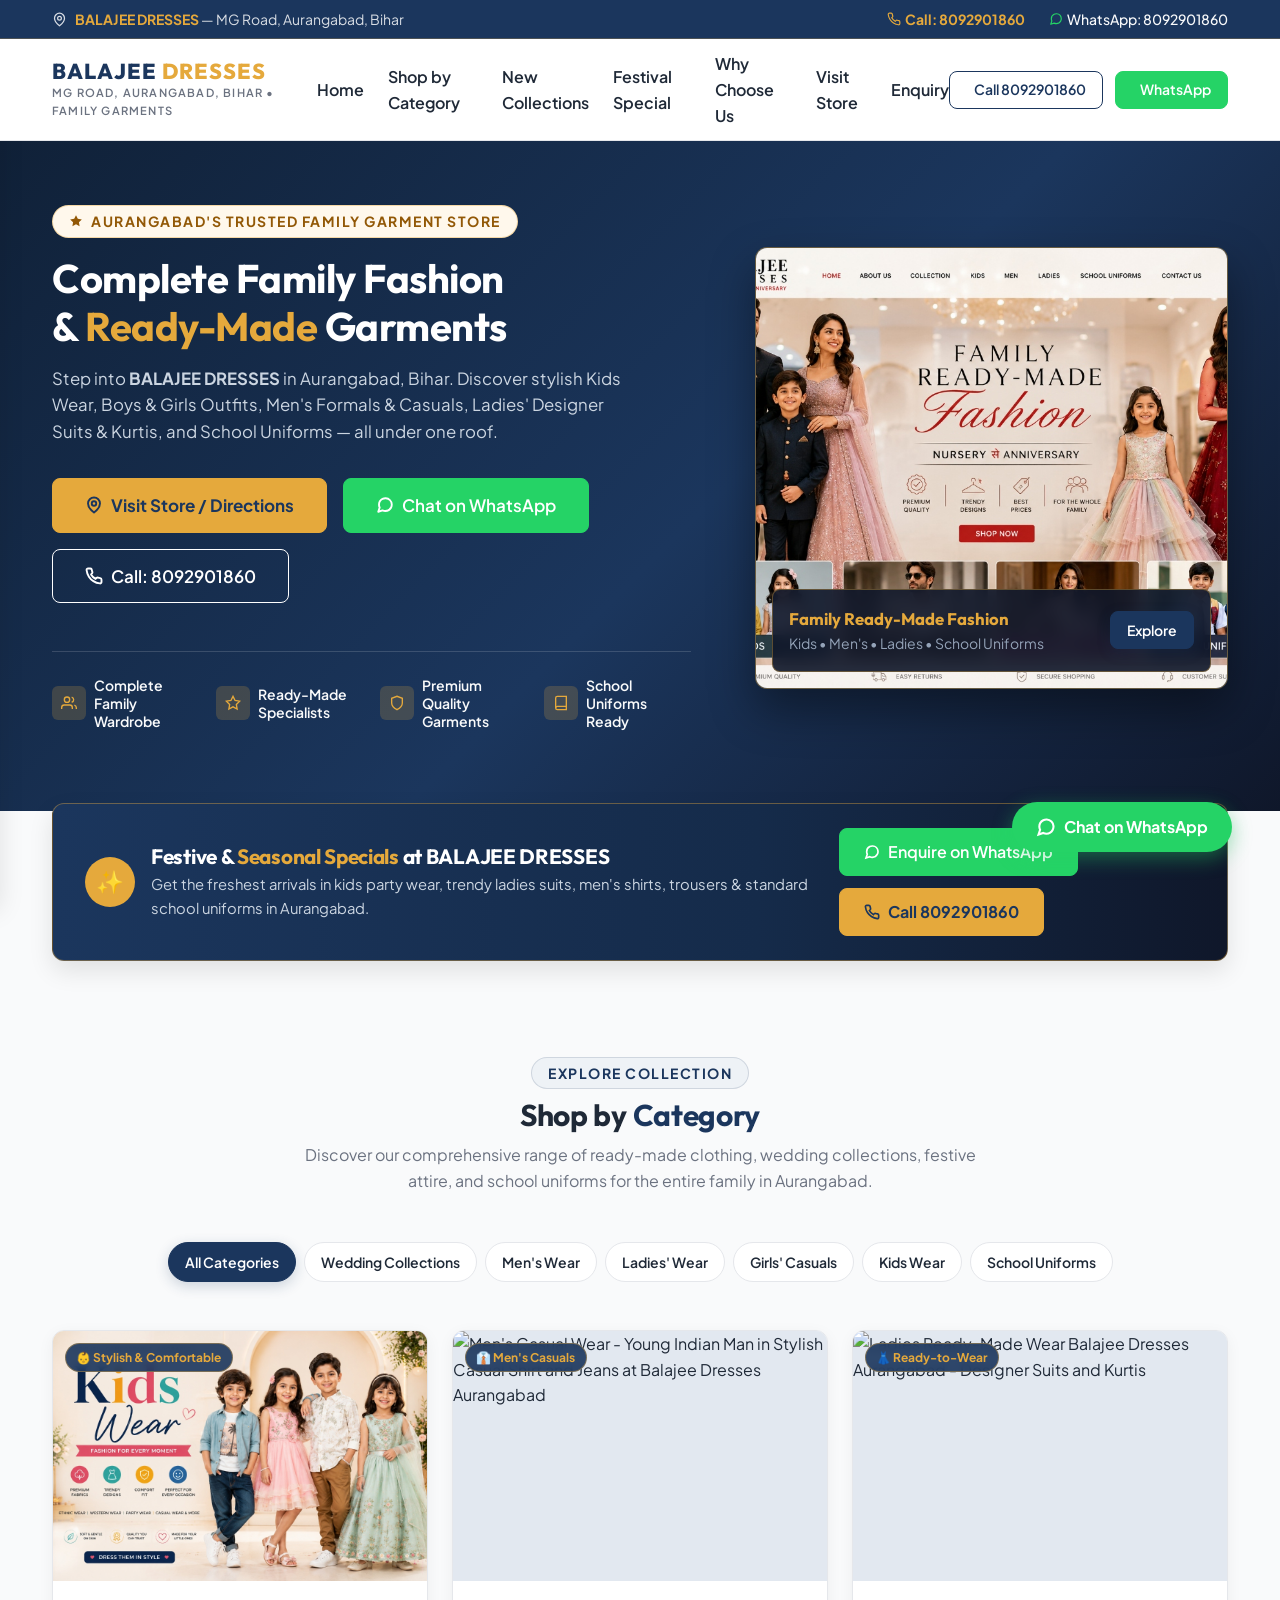
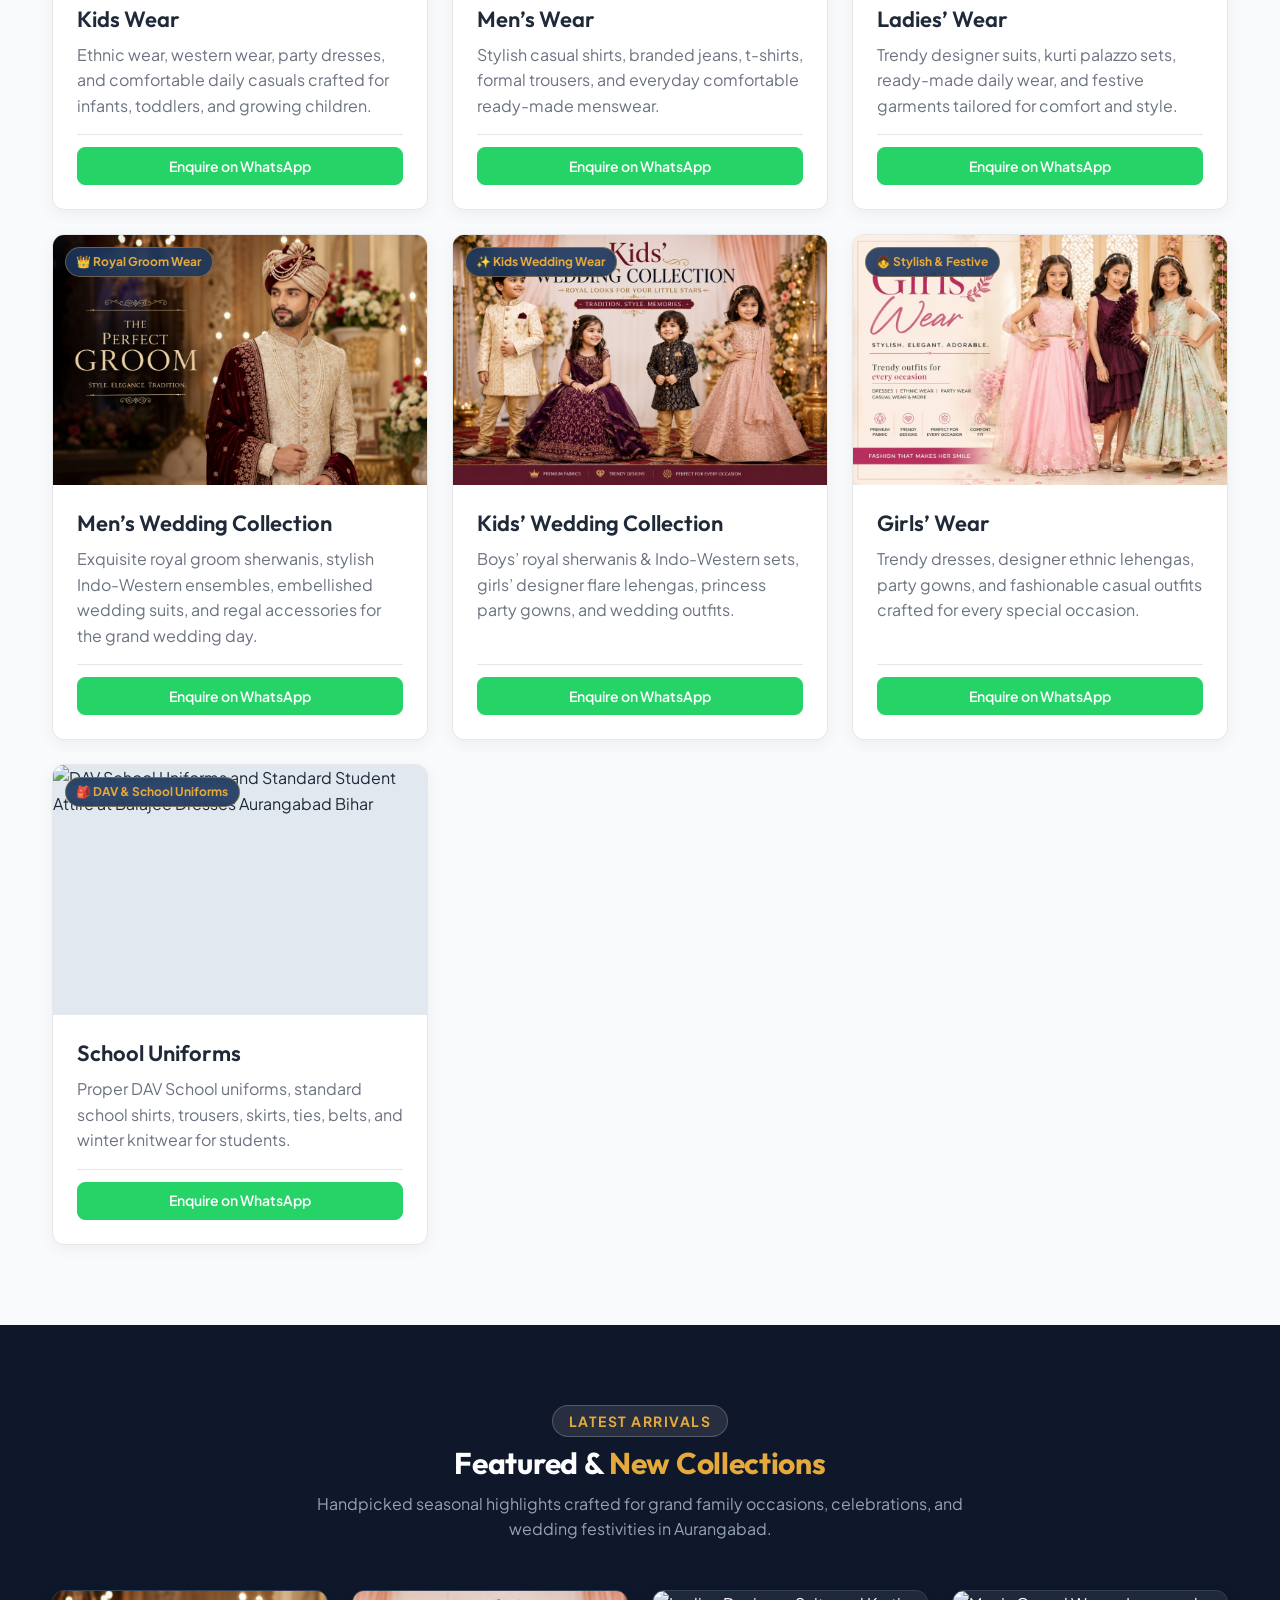
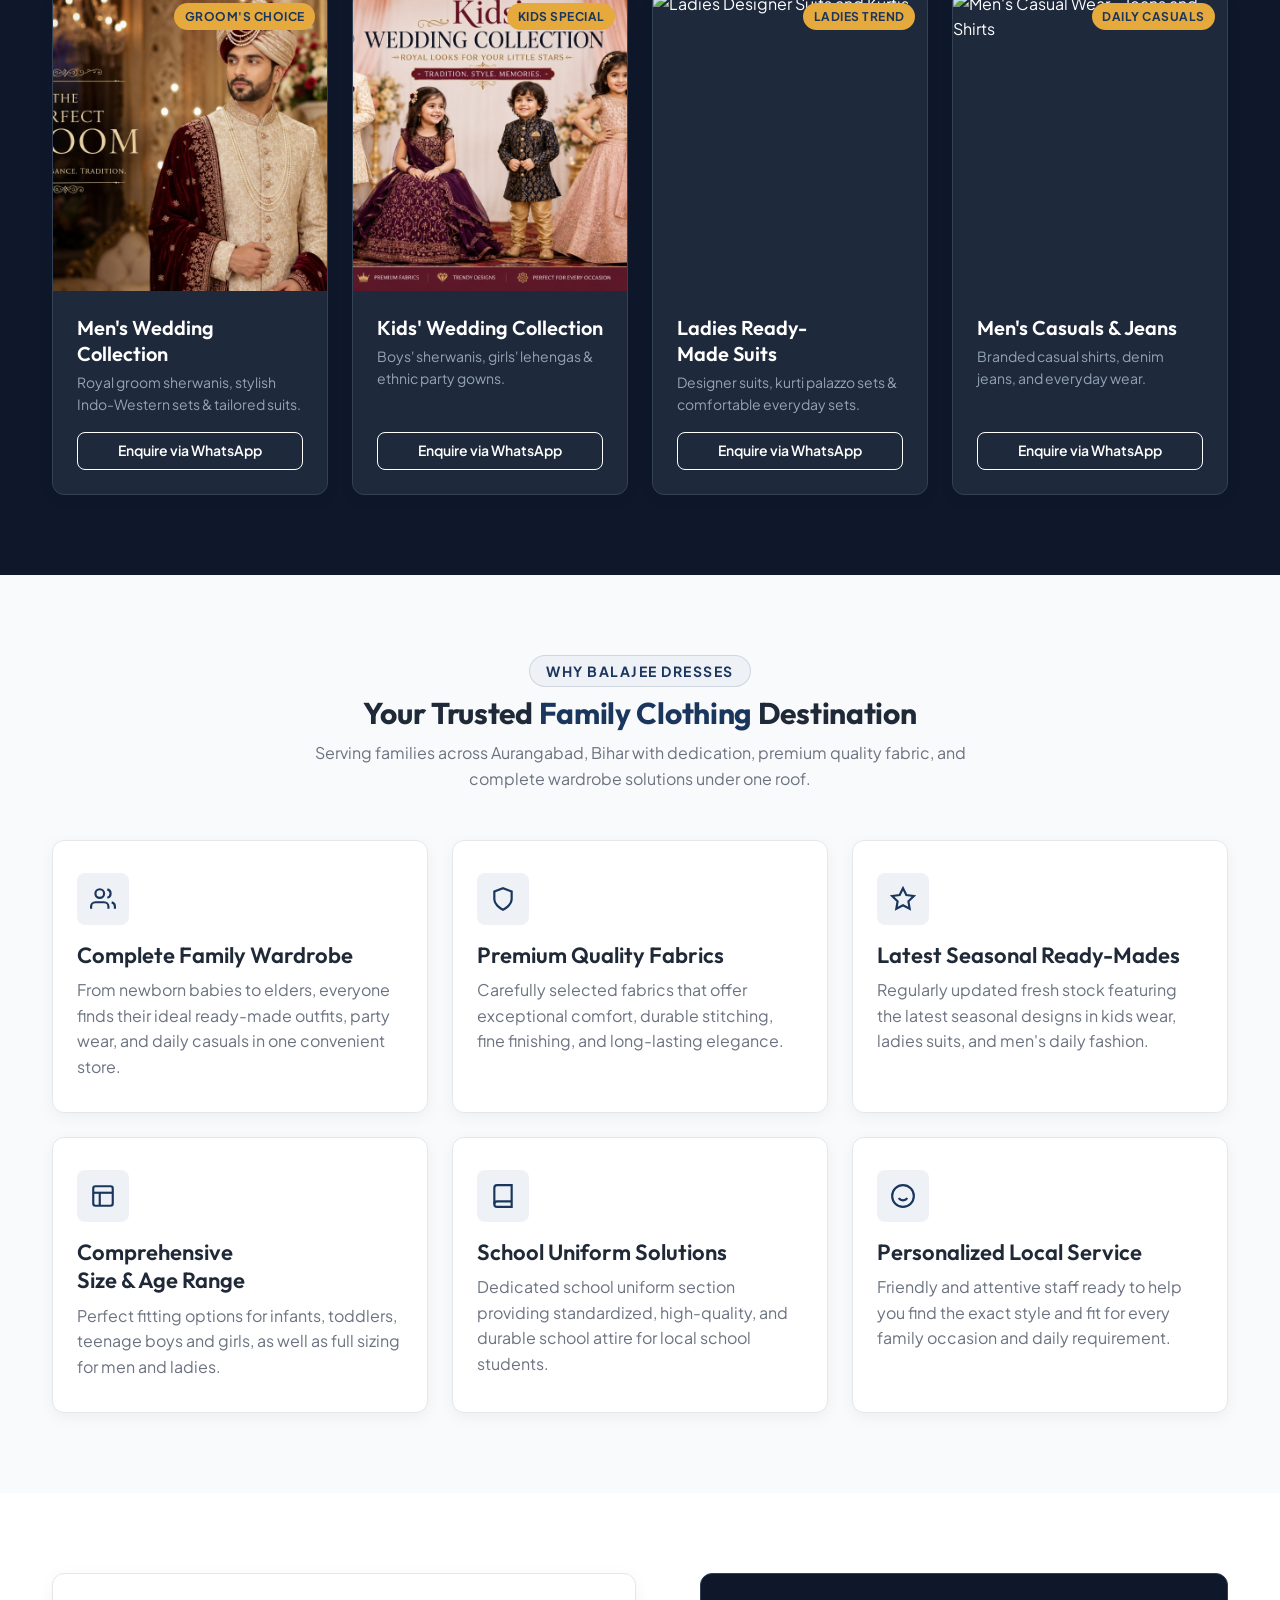
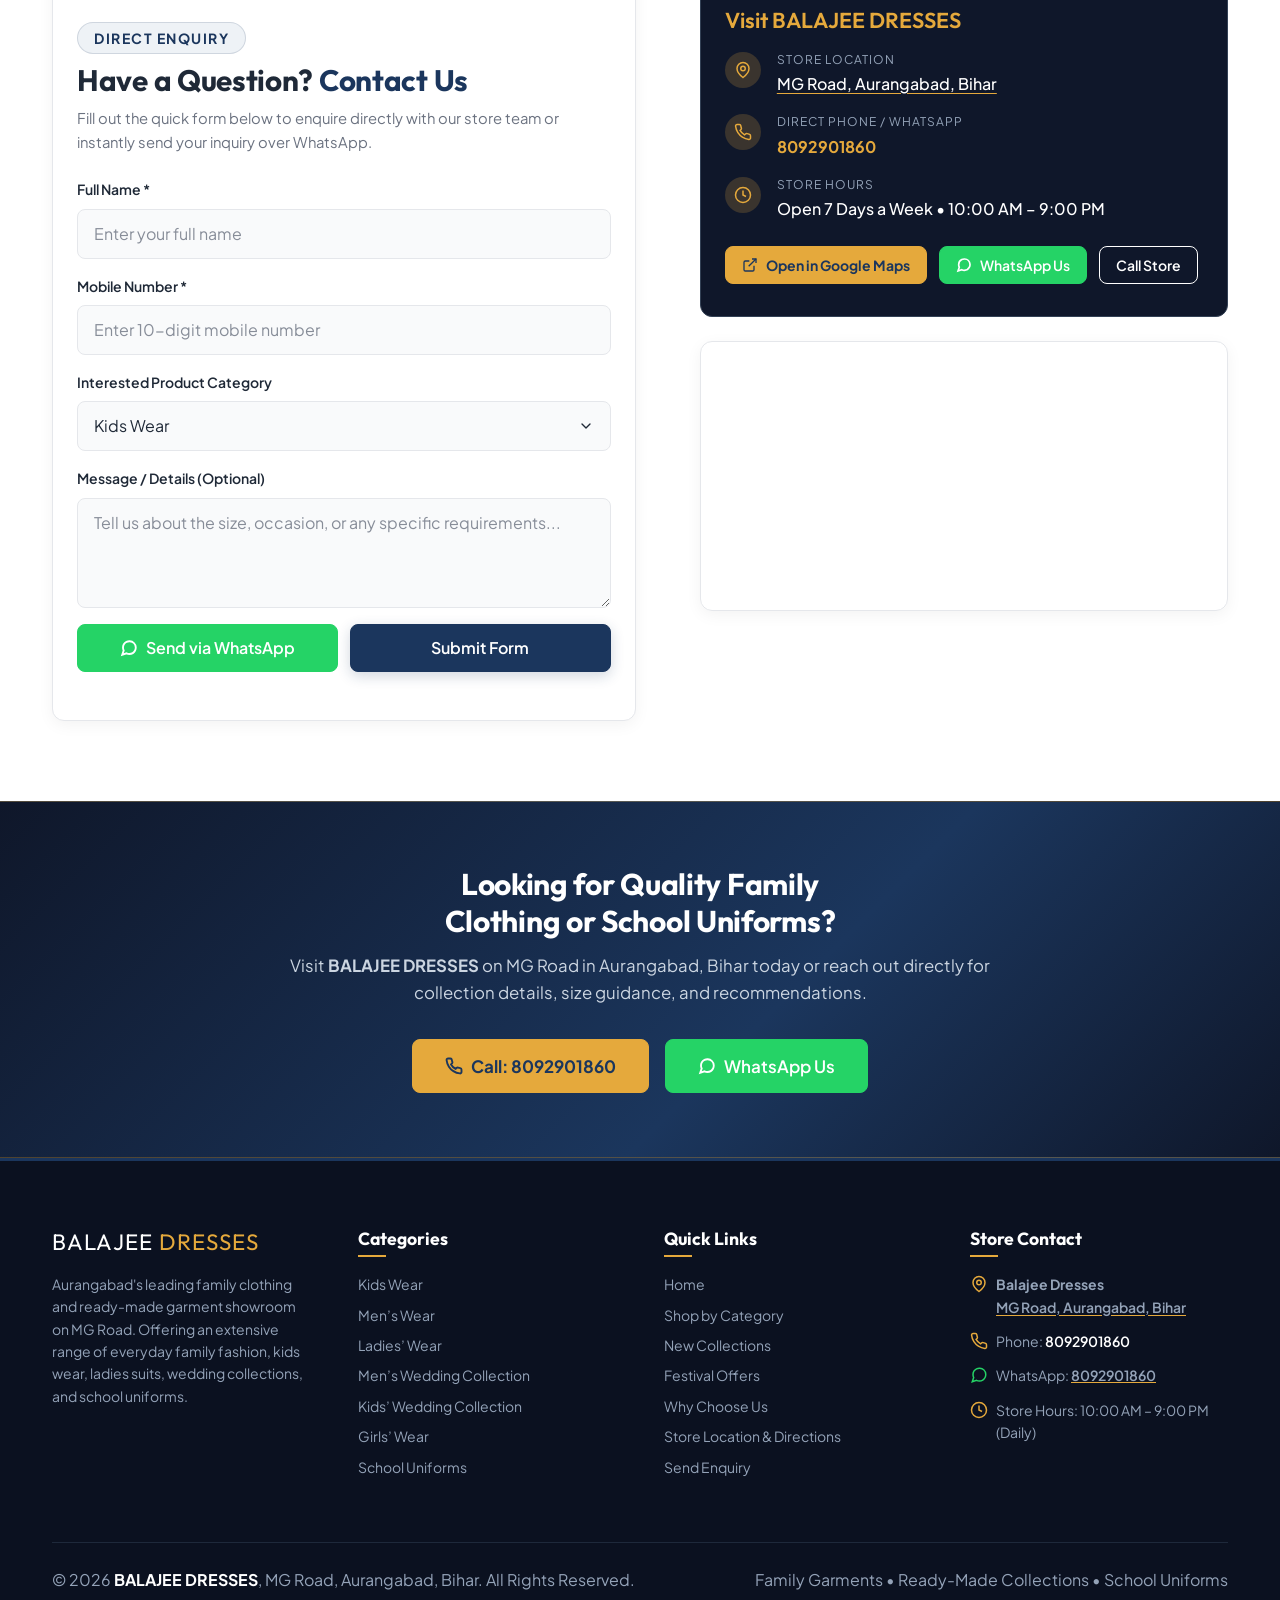
==== websit/index.html @ bcd42bad "Add files via upload" ====
<!DOCTYPE html>
<html lang="en">
<head>
  <meta charset="UTF-8">
  <meta name="viewport" content="width=device-width, initial-scale=1.0">
  <title>BALAJEE DRESSES | Family Clothing &amp; Ready-Made Garment Store in Aurangabad, Bihar</title>
  
  <!-- SEO Meta Tags -->
  <meta name="description" content="Balajee Dresses is Aurangabad, Bihar's premier family clothing and ready-made garment store on MG Road. Shop Kids Wear, Boys &amp; Girls Wear, Men's &amp; Ladies' Wear, and School Uniforms. Call 8092901860.">
  <meta name="keywords" content="Balajee Dresses Aurangabad Bihar, Dress shop in Aurangabad Bihar, Clothing store Aurangabad Bihar, Kids wear Aurangabad Bihar, Men's wear Aurangabad Bihar, Ladies wear Aurangabad Bihar, School uniform Aurangabad Bihar, Family garments Aurangabad, MG Road Aurangabad Bihar">
  <meta name="author" content="BALAJEE DRESSES">
  <meta name="robots" content="index, follow">
  
  <!-- Open Graph / Social Media -->
  <meta property="og:type" content="business.business">
  <meta property="og:title" content="BALAJEE DRESSES | Family Clothing &amp; Ready-Made Garment Store, Aurangabad Bihar">
  <meta property="og:description" content="Discover premium Kids Wear, Men's &amp; Ladies' Wear, Boys &amp; Girls Wear, and School Uniforms at Balajee Dresses on MG Road, Aurangabad, Bihar.">
  <meta property="og:locale" content="en_IN">
  
  <!-- Google Fonts: Outfit, Plus Jakarta Sans -->
  <link rel="preconnect" href="https://fonts.googleapis.com">
  <link rel="preconnect" href="https://fonts.gstatic.com" crossorigin>
  <link href="https://fonts.googleapis.com/css2?family=Outfit:wght@500;600;700;800&family=Plus+Jakarta+Sans:wght@400;500;600;700&display=swap" rel="stylesheet">
  
  <!-- Main Stylesheet -->
  <link rel="stylesheet" href="style.css">

  <!-- LocalBusiness Schema Markup -->
  <script type="application/ld+json">
  {
    "@context": "https://schema.org",
    "@type": "ClothingStore",
    "name": "BALAJEE DRESSES",
    "image": "https://images.unsplash.com/photo-1583391733956-3750e0ff4e8b?auto=format&fit=crop&w=1200&q=80",
    "telephone": "8092901860",
    "address": {
      "@type": "PostalAddress",
      "streetAddress": "MG Road",
      "addressLocality": "Aurangabad",
      "addressRegion": "Bihar",
      "addressCountry": "IN"
    },
    "geo": {
      "@type": "GeoCoordinates",
      "latitude": "24.7539",
      "longitude": "84.3736"
    },
    "hasMap": "https://maps.app.goo.gl/mRDYbyfSiMHTGyM26?g_st=ac",
    "description": "Premier family clothing and ready-made garment store on MG Road, Aurangabad, Bihar offering Kids Wear, Boys Wear, Girls Wear, Men's Wear, Ladies Wear, and School Uniforms.",
    "priceRange": "$$",
    "openingHoursSpecification": [
      {
        "@type": "OpeningHoursSpecification",
        "dayOfWeek": [
          "Monday",
          "Tuesday",
          "Wednesday",
          "Thursday",
          "Friday",
          "Saturday",
          "Sunday"
        ],
        "opens": "10:00",
        "closes": "21:00"
      }
    ]
  }
  </script>
</head>
<body>

  <!-- ================= TOP ANNOUNCEMENT BAR ================= -->
  <header class="top-bar">
    <div class="container top-bar-inner">
      <div class="top-bar-location">
        <svg width="15" height="15" viewBox="0 0 24 24" fill="none" stroke="currentColor" stroke-width="2" stroke-linecap="round" stroke-linejoin="round"><path d="M20 10c0 6-8 12-8 12s-8-6-8-12a8 8 0 0 1 16 0Z"/><circle cx="12" cy="10" r="3"/></svg>
        <span><a href="https://maps.app.goo.gl/mRDYbyfSiMHTGyM26?g_st=ac" target="_blank" rel="noopener noreferrer" style="color: inherit; text-decoration: none;"><strong>BALAJEE DRESSES</strong> — MG Road, Aurangabad, Bihar</a></span>
      </div>
      <div class="top-bar-actions">
        <a href="tel:8092901860" class="top-bar-link call-link">
          <svg width="14" height="14" viewBox="0 0 24 24" fill="none" stroke="currentColor" stroke-width="2" stroke-linecap="round" stroke-linejoin="round"><path d="M22 16.92v3a2 2 0 0 1-2.18 2 19.79 19.79 0 0 1-8.63-3.07 19.5 19.5 0 0 1-6-6 19.79 19.79 0 0 1-3.07-8.67A2 2 0 0 1 4.11 2h3a2 2 0 0 1 2 1.72 12.84 12.84 0 0 0 .7 2.81 2 2 0 0 1-.45 2.11L8.09 9.91a16 16 0 0 0 6 6l1.27-1.27a2 2 0 0 1 2.11-.45 12.84 12.84 0 0 0 2.81.7A2 2 0 0 1 22 16.92z"/></svg>
          <span>Call: 8092901860</span>
        </a>
        <a href="https://wa.me/918092901860" target="_blank" rel="noopener noreferrer" class="top-bar-link">
          <svg width="14" height="14" viewBox="0 0 24 24" fill="none" stroke="#25D366" stroke-width="2" stroke-linecap="round" stroke-linejoin="round"><path d="M21 11.5a8.38 8.38 0 0 1-.9 3.8 8.5 8.5 0 0 1-7.6 4.7 8.38 8.38 0 0 1-3.8-.9L3 21l1.9-5.7a8.38 8.38 0 0 1-.9-3.8 8.5 8.5 0 0 1 4.7-7.6 8.38 8.38 0 0 1 3.8-.9h.5a8.48 8.48 0 0 1 8 8v.5z"/></svg>
          <span>WhatsApp: 8092901860</span>
        </a>
      </div>
    </div>
  </header>

  <!-- ================= STICKY HEADER & NAVBAR ================= -->
  <nav class="header-nav" aria-label="Main Navigation">
    <div class="container nav-container">
      <a href="#home" class="brand-logo" aria-label="Balajee Dresses Home">
        <span class="brand-title">BALAJEE <span class="gold-accent">DRESSES</span></span>
        <span class="brand-subtitle">MG Road, Aurangabad, Bihar • Family Garments</span>
      </a>

      <ul class="nav-menu">
        <li><a href="#home" class="nav-link">Home</a></li>
        <li><a href="#categories" class="nav-link">Shop by Category</a></li>
        <li><a href="#featured" class="nav-link">New Collections</a></li>
        <li><a href="#festive" class="nav-link">Festival Special</a></li>
        <li><a href="#why-us" class="nav-link">Why Choose Us</a></li>
        <li><a href="#visit-store" class="nav-link">Visit Store</a></li>
        <li><a href="#enquiry" class="nav-link">Enquiry</a></li>
      </ul>

      <div class="nav-cta-group">
        <a href="tel:8092901860" class="btn btn-outline btn-sm">
          <svg width="15" height="15" viewBox="0 0 24 24" fill="none" stroke="currentColor" stroke-width="2.5" stroke-linecap="round" stroke-linejoin="round"><path d="M22 16.92v3a2 2 0 0 1-2.18 2 19.79 19.79 0 0 1-8.63-3.07 19.5 19.5 0 0 1-6-6 19.79 19.79 0 0 1-3.07-8.67A2 2 0 0 1 4.11 2h3a2 2 0 0 1 2 1.72 12.84 12.84 0 0 0 .7 2.81 2 2 0 0 1-.45 2.11L8.09 9.91a16 16 0 0 0 6 6l1.27-1.27a2 2 0 0 1 2.11-.45 12.84 12.84 0 0 0 2.81.7A2 2 0 0 1 22 16.92z"/></svg>
          <span>Call 8092901860</span>
        </a>
        <a href="https://wa.me/918092901860" target="_blank" rel="noopener noreferrer" class="btn btn-whatsapp btn-sm">
          <svg width="15" height="15" viewBox="0 0 24 24" fill="none" stroke="currentColor" stroke-width="2.5" stroke-linecap="round" stroke-linejoin="round"><path d="M21 11.5a8.38 8.38 0 0 1-.9 3.8 8.5 8.5 0 0 1-7.6 4.7 8.38 8.38 0 0 1-3.8-.9L3 21l1.9-5.7a8.38 8.38 0 0 1-.9-3.8 8.5 8.5 0 0 1 4.7-7.6 8.38 8.38 0 0 1 3.8-.9h.5a8.48 8.48 0 0 1 8 8v.5z"/></svg>
          <span>WhatsApp</span>
        </a>
      </div>

      <!-- Hamburger Button for Mobile -->
      <button class="hamburger-btn" id="hamburgerBtn" aria-label="Toggle mobile menu" aria-expanded="false">
        <span></span>
        <span></span>
        <span></span>
      </button>
    </div>
  </nav>

  <!-- Mobile Drawer Menu -->
  <div class="mobile-nav-drawer" id="mobileDrawer">
    <div class="mobile-nav-links">
      <a href="#home" class="mobile-nav-link"><span>Home</span> <span>→</span></a>
      <a href="#categories" class="mobile-nav-link"><span>Shop by Category</span> <span>→</span></a>
      <a href="#featured" class="mobile-nav-link"><span>Featured & New Collections</span> <span>→</span></a>
      <a href="#festive" class="mobile-nav-link"><span>Festival Specials</span> <span>→</span></a>
      <a href="#why-us" class="mobile-nav-link"><span>Why Choose Us</span> <span>→</span></a>
      <a href="#visit-store" class="mobile-nav-link"><span>Visit Store / Location</span> <span>→</span></a>
      <a href="#enquiry" class="mobile-nav-link"><span>Customer Enquiry</span> <span>→</span></a>
    </div>
    <div class="mobile-drawer-ctas">
      <a href="tel:8092901860" class="btn btn-primary btn-lg">
        <svg width="18" height="18" viewBox="0 0 24 24" fill="none" stroke="currentColor" stroke-width="2.5" stroke-linecap="round" stroke-linejoin="round"><path d="M22 16.92v3a2 2 0 0 1-2.18 2 19.79 19.79 0 0 1-8.63-3.07 19.5 19.5 0 0 1-6-6 19.79 19.79 0 0 1-3.07-8.67A2 2 0 0 1 4.11 2h3a2 2 0 0 1 2 1.72 12.84 12.84 0 0 0 .7 2.81 2 2 0 0 1-.45 2.11L8.09 9.91a16 16 0 0 0 6 6l1.27-1.27a2 2 0 0 1 2.11-.45 12.84 12.84 0 0 0 2.81.7A2 2 0 0 1 22 16.92z"/></svg>
        <span>Call Store: 8092901860</span>
      </a>
      <a href="https://wa.me/918092901860" target="_blank" rel="noopener noreferrer" class="btn btn-whatsapp btn-lg">
        <svg width="18" height="18" viewBox="0 0 24 24" fill="none" stroke="currentColor" stroke-width="2.5" stroke-linecap="round" stroke-linejoin="round"><path d="M21 11.5a8.38 8.38 0 0 1-.9 3.8 8.5 8.5 0 0 1-7.6 4.7 8.38 8.38 0 0 1-3.8-.9L3 21l1.9-5.7a8.38 8.38 0 0 1-.9-3.8 8.5 8.5 0 0 1 4.7-7.6 8.38 8.38 0 0 1 3.8-.9h.5a8.48 8.48 0 0 1 8 8v.5z"/></svg>
        <span>WhatsApp: 8092901860</span>
      </a>
    </div>
  </div>

  <!-- ================= MAIN CONTENT ================= -->
  <main id="main-content">

  <!-- ================= HERO SECTION ================= -->
  <section id="home" class="hero-section">
    <div class="container">
      <div class="hero-grid">
        <div class="hero-content">
          <div class="section-tag gold">
            <svg width="14" height="14" viewBox="0 0 24 24" fill="currentColor"><path d="M12 2l3.09 6.26L22 9.27l-5 4.87 1.18 6.88L12 17.77l-6.18 3.25L7 14.14 2 9.27l6.91-1.01L12 2z"/></svg>
            <span>Aurangabad's Trusted Family Garment Store</span>
          </div>
          <h1 class="hero-headline">
            Complete Family Fashion &amp; <span class="gold-text">Ready-Made</span> Garments
          </h1>
          <p class="hero-subheadline">
            Step into <strong>BALAJEE DRESSES</strong> in Aurangabad, Bihar. Discover stylish Kids Wear, Boys &amp; Girls Outfits, Men's Formals &amp; Casuals, Ladies' Designer Suits &amp; Kurtis, and School Uniforms — all under one roof.
          </p>

          <div class="hero-cta-group">
            <a href="#visit-store" class="btn btn-accent btn-lg">
              <svg width="18" height="18" viewBox="0 0 24 24" fill="none" stroke="currentColor" stroke-width="2.5" stroke-linecap="round" stroke-linejoin="round"><path d="M20 10c0 6-8 12-8 12s-8-6-8-12a8 8 0 0 1 16 0Z"/><circle cx="12" cy="10" r="3"/></svg>
              <span>Visit Store / Directions</span>
            </a>
            <a href="https://wa.me/918092901860" target="_blank" rel="noopener noreferrer" class="btn btn-whatsapp btn-lg">
              <svg width="18" height="18" viewBox="0 0 24 24" fill="none" stroke="currentColor" stroke-width="2.5" stroke-linecap="round" stroke-linejoin="round"><path d="M21 11.5a8.38 8.38 0 0 1-.9 3.8 8.5 8.5 0 0 1-7.6 4.7 8.38 8.38 0 0 1-3.8-.9L3 21l1.9-5.7a8.38 8.38 0 0 1-.9-3.8 8.5 8.5 0 0 1 4.7-7.6 8.38 8.38 0 0 1 3.8-.9h.5a8.48 8.48 0 0 1 8 8v.5z"/></svg>
              <span>Chat on WhatsApp</span>
            </a>
            <a href="tel:8092901860" class="btn btn-outline-white btn-lg">
              <svg width="18" height="18" viewBox="0 0 24 24" fill="none" stroke="currentColor" stroke-width="2.5" stroke-linecap="round" stroke-linejoin="round"><path d="M22 16.92v3a2 2 0 0 1-2.18 2 19.79 19.79 0 0 1-8.63-3.07 19.5 19.5 0 0 1-6-6 19.79 19.79 0 0 1-3.07-8.67A2 2 0 0 1 4.11 2h3a2 2 0 0 1 2 1.72 12.84 12.84 0 0 0 .7 2.81 2 2 0 0 1-.45 2.11L8.09 9.91a16 16 0 0 0 6 6l1.27-1.27a2 2 0 0 1 2.11-.45 12.84 12.84 0 0 0 2.81.7A2 2 0 0 1 22 16.92z"/></svg>
              <span>Call: 8092901860</span>
            </a>
          </div>

          <div class="hero-trust-badges">
            <div class="trust-item">
              <div class="trust-icon">
                <svg width="16" height="16" viewBox="0 0 24 24" fill="none" stroke="currentColor" stroke-width="2"><path d="M17 21v-2a4 4 0 0 0-4-4H5a4 4 0 0 0-4 4v2"></path><circle cx="9" cy="7" r="4"></circle><path d="M23 21v-2a4 4 0 0 0-3-3.87"></path><path d="M16 3.13a4 4 0 0 1 0 7.75"></path></svg>
              </div>
              <div class="trust-text">Complete Family Wardrobe</div>
            </div>
            <div class="trust-item">
              <div class="trust-icon">
                <svg width="16" height="16" viewBox="0 0 24 24" fill="none" stroke="currentColor" stroke-width="2"><polygon points="12 2 15.09 8.26 22 9.27 17 14.14 18.18 21.02 12 17.77 5.82 21.02 7 14.14 2 9.27 8.91 8.26 12 2"></polygon></svg>
              </div>
              <div class="trust-text">Ready-Made Specialists</div>
            </div>
            <div class="trust-item">
              <div class="trust-icon">
                <svg width="16" height="16" viewBox="0 0 24 24" fill="none" stroke="currentColor" stroke-width="2"><path d="M12 22s8-4 8-10V5l-8-3-8 3v7c0 6 8 10 8 10z"></path></svg>
              </div>
              <div class="trust-text">Premium Quality Garments</div>
            </div>
            <div class="trust-item">
              <div class="trust-icon">
                <svg width="16" height="16" viewBox="0 0 24 24" fill="none" stroke="currentColor" stroke-width="2"><path d="M4 19.5A2.5 2.5 0 0 1 6.5 17H20"></path><path d="M6.5 2H20v20H6.5A2.5 2.5 0 0 1 4 19.5v-15A2.5 2.5 0 0 1 6.5 2z"></path></svg>
              </div>
              <div class="trust-text">School Uniforms Ready</div>
            </div>
          </div>
        </div>

        <div class="hero-visual">
          <div class="hero-image-card">
            <img src="images/hero-family-fashion.jpg" alt="Balajee Dresses - Family Ready-Made Fashion (Kids, Men's, Ladies, School Uniforms) in Aurangabad Bihar" width="800" height="480" loading="eager">
            <div class="hero-image-badge">
              <div>
                <div class="badge-text-title">Family Ready-Made Fashion</div>
                <div class="badge-text-sub">Kids • Men's • Ladies • School Uniforms</div>
              </div>
              <a href="#categories" class="btn btn-primary btn-sm">Explore</a>
            </div>
          </div>
        </div>
      </div>
    </div>
  </section>

  <!-- ================= FESTIVAL & SEASONAL SPOTLIGHT BANNER ================= -->
  <section id="festive" class="festive-banner-section">
    <div class="container">
      <div class="festive-banner-box">
        <div class="festive-banner-text">
          <div class="festive-icon">✨</div>
          <div>
            <h2 class="festive-title">Festive &amp; <span>Seasonal Specials</span> at BALAJEE DRESSES</h2>
            <p class="festive-desc">Get the freshest arrivals in kids party wear, trendy ladies suits, men's shirts, trousers &amp; standard school uniforms in Aurangabad.</p>
          </div>
        </div>
        <div class="festive-actions">
          <a href="https://wa.me/918092901860" target="_blank" rel="noopener noreferrer" class="btn btn-whatsapp">
            <svg width="16" height="16" viewBox="0 0 24 24" fill="none" stroke="currentColor" stroke-width="2.5"><path d="M21 11.5a8.38 8.38 0 0 1-.9 3.8 8.5 8.5 0 0 1-7.6 4.7 8.38 8.38 0 0 1-3.8-.9L3 21l1.9-5.7a8.38 8.38 0 0 1-.9-3.8 8.5 8.5 0 0 1 4.7-7.6 8.38 8.38 0 0 1 3.8-.9h.5a8.48 8.48 0 0 1 8 8v.5z"/></svg>
            <span>Enquire on WhatsApp</span>
          </a>
          <a href="tel:8092901860" class="btn btn-accent">
            <svg width="16" height="16" viewBox="0 0 24 24" fill="none" stroke="currentColor" stroke-width="2.5"><path d="M22 16.92v3a2 2 0 0 1-2.18 2 19.79 19.79 0 0 1-8.63-3.07 19.5 19.5 0 0 1-6-6 19.79 19.79 0 0 1-3.07-8.67A2 2 0 0 1 4.11 2h3a2 2 0 0 1 2 1.72 12.84 12.84 0 0 0 .7 2.81 2 2 0 0 1-.45 2.11L8.09 9.91a16 16 0 0 0 6 6l1.27-1.27a2 2 0 0 1 2.11-.45 12.84 12.84 0 0 0 2.81.7A2 2 0 0 1 22 16.92z"/></svg>
            <span>Call 8092901860</span>
          </a>
        </div>
      </div>
    </div>
  </section>

  <!-- ================= SHOP BY CATEGORY ================= -->
  <section id="categories" class="section">
    <div class="container">
      <div class="section-header">
        <div class="section-tag">Explore Collection</div>
        <h2 class="section-title">Shop by <span class="red-text">Category</span></h2>
        <p class="section-subtitle">Discover our comprehensive range of ready-made clothing, wedding collections, festive attire, and school uniforms for the entire family in Aurangabad.</p>
      </div>

      <!-- Category Filter Tabs -->
      <div class="category-filter-tabs">
        <button class="filter-btn active" data-filter="all">All Categories</button>
        <button class="filter-btn" data-filter="wedding">Wedding Collections</button>
        <button class="filter-btn" data-filter="men">Men's Wear</button>
        <button class="filter-btn" data-filter="ladies">Ladies' Wear</button>
        <button class="filter-btn" data-filter="girls">Girls' Casuals</button>
        <button class="filter-btn" data-filter="kids">Kids Wear</button>
        <button class="filter-btn" data-filter="uniforms">School Uniforms</button>
      </div>

      <!-- Category Cards Grid -->
      <div class="category-grid">
        
        <!-- 1. Kids Wear -->
        <article class="category-card" data-category="kids">
          <div class="category-card-img">
            <img src="images/kids-wear.jpg" alt="Kids Wear - Stylish, Comfortable and Adorable Outfits for Every Moment at Balajee Dresses Aurangabad" loading="lazy">
            <span class="category-tag">👶 Stylish &amp; Comfortable</span>
          </div>
          <div class="category-card-body">
            <h3 class="category-card-title">Kids Wear</h3>
            <p class="category-card-desc">Ethnic wear, western wear, party dresses, and comfortable daily casuals crafted for infants, toddlers, and growing children.</p>
            <div class="category-card-actions">
              <button class="btn btn-whatsapp btn-sm btn-category-enquiry" data-category-name="Kids Wear">
                <span>Enquire on WhatsApp</span>
              </button>
            </div>
          </div>
        </article>

        <!-- 2. Men's Wear (Jeans & Casual Shirt) -->
        <article class="category-card" data-category="men">
          <div class="category-card-img">
            <img src="https://images.unsplash.com/photo-1618886614638-80e3c103d31a?auto=format&fit=crop&w=600&q=80" alt="Men's Casual Wear - Young Indian Man in Stylish Casual Shirt and Jeans at Balajee Dresses Aurangabad" loading="lazy">
            <span class="category-tag">👔 Men's Casuals</span>
          </div>
          <div class="category-card-body">
            <h3 class="category-card-title">Men’s Wear</h3>
            <p class="category-card-desc">Stylish casual shirts, branded jeans, t-shirts, formal trousers, and everyday comfortable ready-made menswear.</p>
            <div class="category-card-actions">
              <button class="btn btn-whatsapp btn-sm btn-category-enquiry" data-category-name="Men's Wear">
                <span>Enquire on WhatsApp</span>
              </button>
            </div>
          </div>
        </article>

        <!-- 3. Ladies' Wear -->
        <article class="category-card" data-category="ladies">
          <div class="category-card-img">
            <img src="https://images.unsplash.com/photo-1609357605129-26f69add5d6e?auto=format&fit=crop&w=600&q=80" alt="Ladies Ready-Made Wear Balajee Dresses Aurangabad - Designer Suits and Kurtis" loading="lazy">
            <span class="category-tag">👗 Ready-to-Wear</span>
          </div>
          <div class="category-card-body">
            <h3 class="category-card-title">Ladies’ Wear</h3>
            <p class="category-card-desc">Trendy designer suits, kurti palazzo sets, ready-made daily wear, and festive garments tailored for comfort and style.</p>
            <div class="category-card-actions">
              <button class="btn btn-whatsapp btn-sm btn-category-enquiry" data-category-name="Ladies' Wear">
                <span>Enquire on WhatsApp</span>
              </button>
            </div>
          </div>
        </article>

        <!-- 4. Men’s Wedding Collection (Sherwani & Indo-Western) -->
        <article class="category-card" data-category="wedding men">
          <div class="category-card-img">
            <img src="images/mens-wedding-collection.jpg" alt="The Perfect Groom - Men's Wedding Collection, Sherwani and Indo-Western at Balajee Dresses Aurangabad" loading="lazy">
            <span class="category-tag">👑 Royal Groom Wear</span>
          </div>
          <div class="category-card-body">
            <h3 class="category-card-title">Men’s Wedding Collection</h3>
            <p class="category-card-desc">Exquisite royal groom sherwanis, stylish Indo-Western ensembles, embellished wedding suits, and regal accessories for the grand wedding day.</p>
            <div class="category-card-actions">
              <button class="btn btn-whatsapp btn-sm btn-category-enquiry" data-category-name="Men's Wedding Collection">
                <span>Enquire on WhatsApp</span>
              </button>
            </div>
          </div>
        </article>

        <!-- 5. Kids’ Wedding Collection (Boy Sherwani & Girl Lehenga) -->
        <article class="category-card" data-category="wedding kids">
          <div class="category-card-img">
            <img src="images/kids-wedding-collection.jpg" alt="Kids' Wedding Collection - Royal Looks for Your Little Stars at Balajee Dresses Aurangabad" loading="lazy">
            <span class="category-tag">✨ Kids Wedding Wear</span>
          </div>
          <div class="category-card-body">
            <h3 class="category-card-title">Kids’ Wedding Collection</h3>
            <p class="category-card-desc">Boys’ royal sherwanis &amp; Indo-Western sets, girls’ designer flare lehengas, princess party gowns, and wedding outfits.</p>
            <div class="category-card-actions">
              <button class="btn btn-whatsapp btn-sm btn-category-enquiry" data-category-name="Kids' Wedding Collection">
                <span>Enquire on WhatsApp</span>
              </button>
            </div>
          </div>
        </article>

        <!-- 6. Girls’ Wear (Dresses, Ethnic & Party Wear) -->
        <article class="category-card" data-category="girls ladies kids">
          <div class="category-card-img">
            <img src="images/girls-wear.jpg" alt="Girls' Wear - Stylish, Elegant and Adorable Dresses, Ethnic Wear and Party Wear at Balajee Dresses Aurangabad" loading="lazy">
            <span class="category-tag">👧 Stylish &amp; Festive</span>
          </div>
          <div class="category-card-body">
            <h3 class="category-card-title">Girls’ Wear</h3>
            <p class="category-card-desc">Trendy dresses, designer ethnic lehengas, party gowns, and fashionable casual outfits crafted for every special occasion.</p>
            <div class="category-card-actions">
              <button class="btn btn-whatsapp btn-sm btn-category-enquiry" data-category-name="Girls' Wear">
                <span>Enquire on WhatsApp</span>
              </button>
            </div>
          </div>
        </article>

        <!-- 7. School Uniforms (DAV & School Student) -->
        <article class="category-card" data-category="uniforms kids">
          <div class="category-card-img">
            <img src="https://images.unsplash.com/photo-1588072432836-e10032774350?auto=format&fit=crop&w=600&q=80" alt="DAV School Uniforms and Standard Student Attire at Balajee Dresses Aurangabad Bihar" loading="lazy">
            <span class="category-tag">🎒 DAV &amp; School Uniforms</span>
          </div>
          <div class="category-card-body">
            <h3 class="category-card-title">School Uniforms</h3>
            <p class="category-card-desc">Proper DAV School uniforms, standard school shirts, trousers, skirts, ties, belts, and winter knitwear for students.</p>
            <div class="category-card-actions">
              <button class="btn btn-whatsapp btn-sm btn-category-enquiry" data-category-name="School Uniforms">
                <span>Enquire on WhatsApp</span>
              </button>
            </div>
          </div>
        </article>

      </div>
    </div>
  </section>

  <!-- ================= FEATURED & NEW COLLECTIONS ================= -->
  <section id="featured" class="section section-dark">
    <div class="container">
      <div class="section-header">
        <div class="section-tag white">Latest Arrivals</div>
        <h2 class="section-title light">Featured &amp; <span class="gold-text">New Collections</span></h2>
        <p class="section-subtitle light">Handpicked seasonal highlights crafted for grand family occasions, celebrations, and wedding festivities in Aurangabad.</p>
      </div>

      <div class="featured-grid">
        <article class="featured-card">
          <div class="featured-card-img">
            <img src="images/mens-wedding-collection.jpg" alt="The Perfect Groom - Men's Wedding Collection at Balajee Dresses" loading="lazy">
            <span class="featured-badge">Groom's Choice</span>
          </div>
          <div class="featured-card-body">
            <h3 class="featured-card-title">Men's Wedding Collection</h3>
            <p class="featured-card-subtitle">Royal groom sherwanis, stylish Indo-Western sets &amp; tailored suits.</p>
            <a href="https://wa.me/918092901860?text=Namaste%20Balajee%20Dresses%2C%20I%20would%20like%20to%20see%20your%20latest%20Men%20Wedding%20Collection." target="_blank" rel="noopener noreferrer" class="btn btn-outline-white btn-sm" style="width: 100%;">
              <span>Enquire via WhatsApp</span>
            </a>
          </div>
        </article>

        <article class="featured-card">
          <div class="featured-card-img">
            <img src="images/kids-wedding-collection.jpg" alt="Kids' Wedding Collection - Royal Looks for Your Little Stars" loading="lazy">
            <span class="featured-badge">Kids Special</span>
          </div>
          <div class="featured-card-body">
            <h3 class="featured-card-title">Kids' Wedding Collection</h3>
            <p class="featured-card-subtitle">Boys' sherwanis, girls' lehengas &amp; ethnic party gowns.</p>
            <a href="https://wa.me/918092901860?text=Namaste%20Balajee%20Dresses%2C%20I%20want%20to%20enquire%20about%20Kids%20Wedding%20Collection." target="_blank" rel="noopener noreferrer" class="btn btn-outline-white btn-sm" style="width: 100%;">
              <span>Enquire via WhatsApp</span>
            </a>
          </div>
        </article>

        <article class="featured-card">
          <div class="featured-card-img">
            <img src="https://images.unsplash.com/photo-1609357605129-26f69add5d6e?auto=format&fit=crop&w=600&q=80" alt="Ladies Designer Suits and Kurtis" loading="lazy">
            <span class="featured-badge">Ladies Trend</span>
          </div>
          <div class="featured-card-body">
            <h3 class="featured-card-title">Ladies Ready-Made Suits</h3>
            <p class="featured-card-subtitle">Designer suits, kurti palazzo sets &amp; comfortable everyday sets.</p>
            <a href="https://wa.me/918092901860?text=Namaste%20Balajee%20Dresses%2C%20I%20would%20like%20to%20see%20your%20latest%20Ladies%20ready-made%20collection." target="_blank" rel="noopener noreferrer" class="btn btn-outline-white btn-sm" style="width: 100%;">
              <span>Enquire via WhatsApp</span>
            </a>
          </div>
        </article>

        <article class="featured-card">
          <div class="featured-card-img">
            <img src="https://images.unsplash.com/photo-1618886614638-80e3c103d31a?auto=format&fit=crop&w=600&q=80" alt="Men's Casual Wear - Jeans and Shirts" loading="lazy">
            <span class="featured-badge">Daily Casuals</span>
          </div>
          <div class="featured-card-body">
            <h3 class="featured-card-title">Men's Casuals &amp; Jeans</h3>
            <p class="featured-card-subtitle">Branded casual shirts, denim jeans, and everyday wear.</p>
            <a href="https://wa.me/918092901860?text=Namaste%20Balajee%20Dresses%2C%20I%20am%20interested%20in%20Men%20casual%20wear%20and%20jeans." target="_blank" rel="noopener noreferrer" class="btn btn-outline-white btn-sm" style="width: 100%;">
              <span>Enquire via WhatsApp</span>
            </a>
          </div>
        </article>
      </div>
    </div>
  </section>

  <!-- ================= WHY CHOOSE US ================= -->
  <section id="why-us" class="section">
    <div class="container">
      <div class="section-header">
        <div class="section-tag">Why Balajee Dresses</div>
        <h2 class="section-title">Your Trusted <span class="red-text">Family Clothing</span> Destination</h2>
        <p class="section-subtitle">Serving families across Aurangabad, Bihar with dedication, premium quality fabric, and complete wardrobe solutions under one roof.</p>
      </div>

      <div class="features-grid">
        <div class="feature-box">
          <div class="feature-icon-wrapper">
            <svg width="26" height="26" viewBox="0 0 24 24" fill="none" stroke="currentColor" stroke-width="2"><path d="M17 21v-2a4 4 0 0 0-4-4H5a4 4 0 0 0-4 4v2"></path><circle cx="9" cy="7" r="4"></circle><path d="M23 21v-2a4 4 0 0 0-3-3.87"></path><path d="M16 3.13a4 4 0 0 1 0 7.75"></path></svg>
          </div>
          <h3 class="feature-title">Complete Family Wardrobe</h3>
          <p class="feature-desc">From newborn babies to elders, everyone finds their ideal ready-made outfits, party wear, and daily casuals in one convenient store.</p>
        </div>

        <div class="feature-box">
          <div class="feature-icon-wrapper">
            <svg width="26" height="26" viewBox="0 0 24 24" fill="none" stroke="currentColor" stroke-width="2"><path d="M12 22s8-4 8-10V5l-8-3-8 3v7c0 6 8 10 8 10z"></path></svg>
          </div>
          <h3 class="feature-title">Premium Quality Fabrics</h3>
          <p class="feature-desc">Carefully selected fabrics that offer exceptional comfort, durable stitching, fine finishing, and long-lasting elegance.</p>
        </div>

        <div class="feature-box">
          <div class="feature-icon-wrapper">
            <svg width="26" height="26" viewBox="0 0 24 24" fill="none" stroke="currentColor" stroke-width="2"><polygon points="12 2 15.09 8.26 22 9.27 17 14.14 18.18 21.02 12 17.77 5.82 21.02 7 14.14 2 9.27 8.91 8.26 12 2"></polygon></svg>
          </div>
          <h3 class="feature-title">Latest Seasonal Ready-Mades</h3>
          <p class="feature-desc">Regularly updated fresh stock featuring the latest seasonal designs in kids wear, ladies suits, and men's daily fashion.</p>
        </div>

        <div class="feature-box">
          <div class="feature-icon-wrapper">
            <svg width="26" height="26" viewBox="0 0 24 24" fill="none" stroke="currentColor" stroke-width="2"><rect x="3" y="3" width="18" height="18" rx="2" ry="2"></rect><line x1="3" y1="9" x2="21" y2="9"></line><line x1="9" y1="21" x2="9" y2="9"></line></svg>
          </div>
          <h3 class="feature-title">Comprehensive Size &amp; Age Range</h3>
          <p class="feature-desc">Perfect fitting options for infants, toddlers, teenage boys and girls, as well as full sizing for men and ladies.</p>
        </div>

        <div class="feature-box">
          <div class="feature-icon-wrapper">
            <svg width="26" height="26" viewBox="0 0 24 24" fill="none" stroke="currentColor" stroke-width="2"><path d="M4 19.5A2.5 2.5 0 0 1 6.5 17H20"></path><path d="M6.5 2H20v20H6.5A2.5 2.5 0 0 1 4 19.5v-15A2.5 2.5 0 0 1 6.5 2z"></path></svg>
          </div>
          <h3 class="feature-title">School Uniform Solutions</h3>
          <p class="feature-desc">Dedicated school uniform section providing standardized, high-quality, and durable school attire for local school students.</p>
        </div>

        <div class="feature-box">
          <div class="feature-icon-wrapper">
            <svg width="26" height="26" viewBox="0 0 24 24" fill="none" stroke="currentColor" stroke-width="2"><circle cx="12" cy="12" r="10"></circle><path d="M8 14s1.5 2 4 2 4-2 4-2"></path><line x1="9" y1="9" x2="9.01" y2="9"></line><line x1="15" y1="9" x2="15.01" y2="9"></line></svg>
          </div>
          <h3 class="feature-title">Personalized Local Service</h3>
          <p class="feature-desc">Friendly and attentive staff ready to help you find the exact style and fit for every family occasion and daily requirement.</p>
        </div>
      </div>
    </div>
  </section>

  <!-- ================= CUSTOMER ENQUIRY & STORE VISIT ================= -->
  <section id="enquiry" class="section section-white">
    <div class="container">
      <div class="enquiry-location-grid">
        
        <!-- Left: Customer Enquiry Form -->
        <div class="enquiry-form-card">
          <div class="enquiry-form-header">
            <div class="section-tag">Direct Enquiry</div>
            <h2 class="section-title" style="font-size: 1.85rem; margin-bottom: 0.5rem;">Have a Question? <span class="red-text">Contact Us</span></h2>
            <p class="text-muted" style="font-size: 0.925rem;">Fill out the quick form below to enquire directly with our store team or instantly send your inquiry over WhatsApp.</p>
          </div>

          <form id="storeEnquiryForm">
            <div class="form-group">
              <label for="custName" class="form-label">Full Name *</label>
              <input type="text" id="custName" class="form-control" placeholder="Enter your full name" required>
            </div>

            <div class="form-group">
              <label for="custPhone" class="form-label">Mobile Number *</label>
              <input type="tel" id="custPhone" class="form-control" placeholder="Enter 10-digit mobile number" required>
            </div>

            <div class="form-group">
              <label for="custCategory" class="form-label">Interested Product Category</label>
              <select id="custCategory" class="form-control">
                <option value="Kids Wear">Kids Wear</option>
                <option value="Men’s Wear">Men’s Wear</option>
                <option value="Ladies’ Wear">Ladies’ Wear</option>
                <option value="Men’s Wedding Collection">Men’s Wedding Collection</option>
                <option value="Kids’ Wedding Collection">Kids’ Wedding Collection</option>
                <option value="Girls’ Wear">Girls’ Wear</option>
                <option value="School Uniforms">School Uniforms</option>
                <option value="General Enquiry">General Store Enquiry</option>
              </select>
            </div>

            <div class="form-group">
              <label for="custNotes" class="form-label">Message / Details (Optional)</label>
              <textarea id="custNotes" class="form-control" rows="3" placeholder="Tell us about the size, occasion, or any specific requirements..."></textarea>
            </div>

            <div class="form-submit-actions">
              <button type="button" id="sendWhatsappBtn" class="btn btn-whatsapp">
                <svg width="18" height="18" viewBox="0 0 24 24" fill="none" stroke="currentColor" stroke-width="2.5"><path d="M21 11.5a8.38 8.38 0 0 1-.9 3.8 8.5 8.5 0 0 1-7.6 4.7 8.38 8.38 0 0 1-3.8-.9L3 21l1.9-5.7a8.38 8.38 0 0 1-.9-3.8 8.5 8.5 0 0 1 4.7-7.6 8.38 8.38 0 0 1 3.8-.9h.5a8.48 8.48 0 0 1 8 8v.5z"/></svg>
                <span>Send via WhatsApp</span>
              </button>
              <button type="submit" class="btn btn-primary">
                <span>Submit Form</span>
              </button>
            </div>

            <div id="formFeedbackMsg" class="form-feedback-msg"></div>
          </form>
        </div>

        <!-- Right: Store Location & Timings -->
        <div class="location-info-card" id="visit-store">
          <div class="location-details-box">
            <h3>Visit BALAJEE DRESSES</h3>
            
            <div class="info-item">
              <div class="info-icon">
                <svg width="18" height="18" viewBox="0 0 24 24" fill="none" stroke="currentColor" stroke-width="2"><path d="M20 10c0 6-8 12-8 12s-8-6-8-12a8 8 0 0 1 16 0Z"/><circle cx="12" cy="10" r="3"/></svg>
              </div>
              <div>
                <div class="info-title">Store Location</div>
                <div class="info-text">
                  <a href="https://maps.app.goo.gl/mRDYbyfSiMHTGyM26?g_st=ac" target="_blank" rel="noopener noreferrer" style="color: inherit; text-decoration: underline; text-decoration-color: var(--color-accent); text-underline-offset: 3px;" title="Open in Google Maps">
                    MG Road, Aurangabad, Bihar
                  </a>
                </div>
              </div>
            </div>

            <div class="info-item">
              <div class="info-icon">
                <svg width="18" height="18" viewBox="0 0 24 24" fill="none" stroke="currentColor" stroke-width="2"><path d="M22 16.92v3a2 2 0 0 1-2.18 2 19.79 19.79 0 0 1-8.63-3.07 19.5 19.5 0 0 1-6-6 19.79 19.79 0 0 1-3.07-8.67A2 2 0 0 1 4.11 2h3a2 2 0 0 1 2 1.72 12.84 12.84 0 0 0 .7 2.81 2 2 0 0 1-.45 2.11L8.09 9.91a16 16 0 0 0 6 6l1.27-1.27a2 2 0 0 1 2.11-.45 12.84 12.84 0 0 0 2.81.7A2 2 0 0 1 22 16.92z"/></svg>
              </div>
              <div>
                <div class="info-title">Direct Phone / WhatsApp</div>
                <div class="info-text"><a href="tel:8092901860" style="color: var(--color-accent); font-weight: 700;">8092901860</a></div>
              </div>
            </div>

            <div class="info-item">
              <div class="info-icon">
                <svg width="18" height="18" viewBox="0 0 24 24" fill="none" stroke="currentColor" stroke-width="2"><circle cx="12" cy="12" r="10"/><polyline points="12 6 12 12 16 14"/></svg>
              </div>
              <div>
                <div class="info-title">Store Hours</div>
                <div class="info-text">Open 7 Days a Week • 10:00 AM – 9:00 PM</div>
              </div>
            </div>

            <div style="margin-top: 1.5rem; display: flex; gap: 0.75rem; flex-wrap: wrap;">
              <a href="https://maps.app.goo.gl/mRDYbyfSiMHTGyM26?g_st=ac" target="_blank" rel="noopener noreferrer" class="btn btn-accent btn-sm">
                <svg width="16" height="16" viewBox="0 0 24 24" fill="none" stroke="currentColor" stroke-width="2"><path d="M18 13v6a2 2 0 0 1-2 2H5a2 2 0 0 1-2-2V8a2 2 0 0 1 2-2h6"></path><polyline points="15 3 21 3 21 9"></polyline><line x1="10" y1="14" x2="21" y2="3"></line></svg>
                <span>Open in Google Maps</span>
              </a>
              <a href="https://wa.me/918092901860" target="_blank" rel="noopener noreferrer" class="btn btn-whatsapp btn-sm">
                <svg width="16" height="16" viewBox="0 0 24 24" fill="none" stroke="currentColor" stroke-width="2.5"><path d="M21 11.5a8.38 8.38 0 0 1-.9 3.8 8.5 8.5 0 0 1-7.6 4.7 8.38 8.38 0 0 1-3.8-.9L3 21l1.9-5.7a8.38 8.38 0 0 1-.9-3.8 8.5 8.5 0 0 1 4.7-7.6 8.38 8.38 0 0 1 3.8-.9h.5a8.48 8.48 0 0 1 8 8v.5z"/></svg>
                <span>WhatsApp Us</span>
              </a>
              <a href="tel:8092901860" class="btn btn-outline-white btn-sm">
                <span>Call Store</span>
              </a>
            </div>
          </div>

          <!-- Embedded Map for Aurangabad, Bihar -->
          <div class="map-container">
            <iframe 
              title="Balajee Dresses Location MG Road Aurangabad Bihar"
              src="https://maps.google.com/maps?q=MG%20Road,%20Aurangabad,%20Bihar&t=&z=14&ie=UTF8&iwloc=&output=embed" 
              loading="lazy" 
              referrerpolicy="no-referrer-when-downgrade">
            </iframe>
          </div>
        </div>

      </div>
    </div>
  </section>

  <!-- ================= INVITATION CALLOUT ================= -->
  <section class="store-callout-section">
    <div class="container">
      <div class="store-callout-content">
        <h2 class="store-callout-title">Looking for Quality Family Clothing or School Uniforms?</h2>
        <p class="store-callout-desc">Visit <strong>BALAJEE DRESSES</strong> on MG Road in Aurangabad, Bihar today or reach out directly for collection details, size guidance, and recommendations.</p>
        <div class="store-callout-actions">
          <a href="tel:8092901860" class="btn btn-accent btn-lg">
            <svg width="18" height="18" viewBox="0 0 24 24" fill="none" stroke="currentColor" stroke-width="2.5"><path d="M22 16.92v3a2 2 0 0 1-2.18 2 19.79 19.79 0 0 1-8.63-3.07 19.5 19.5 0 0 1-6-6 19.79 19.79 0 0 1-3.07-8.67A2 2 0 0 1 4.11 2h3a2 2 0 0 1 2 1.72 12.84 12.84 0 0 0 .7 2.81 2 2 0 0 1-.45 2.11L8.09 9.91a16 16 0 0 0 6 6l1.27-1.27a2 2 0 0 1 2.11-.45 12.84 12.84 0 0 0 2.81.7A2 2 0 0 1 22 16.92z"/></svg>
            <span>Call: 8092901860</span>
          </a>
          <a href="https://wa.me/918092901860" target="_blank" rel="noopener noreferrer" class="btn btn-whatsapp btn-lg">
            <svg width="18" height="18" viewBox="0 0 24 24" fill="none" stroke="currentColor" stroke-width="2.5"><path d="M21 11.5a8.38 8.38 0 0 1-.9 3.8 8.5 8.5 0 0 1-7.6 4.7 8.38 8.38 0 0 1-3.8-.9L3 21l1.9-5.7a8.38 8.38 0 0 1-.9-3.8 8.5 8.5 0 0 1 4.7-7.6 8.38 8.38 0 0 1 3.8-.9h.5a8.48 8.48 0 0 1 8 8v.5z"/></svg>
            <span>WhatsApp Us</span>
          </a>
        </div>
      </div>
    </div>
  </section>
  </main>

  <!-- ================= FOOTER ================= -->
  <footer class="site-footer">
    <div class="container">
      <div class="footer-grid">
        <div class="footer-brand">
          <div class="footer-brand-title">BALAJEE <span>DRESSES</span></div>
          <p class="footer-text">Aurangabad's leading family clothing and ready-made garment showroom on MG Road. Offering an extensive range of everyday family fashion, kids wear, ladies suits, wedding collections, and school uniforms.</p>
        </div>

        <div class="footer-col">
          <h4 class="footer-col-title">Categories</h4>
          <div class="footer-links">
            <a href="#categories" class="footer-link">Kids Wear</a>
            <a href="#categories" class="footer-link">Men’s Wear</a>
            <a href="#categories" class="footer-link">Ladies’ Wear</a>
            <a href="#categories" class="footer-link">Men’s Wedding Collection</a>
            <a href="#categories" class="footer-link">Kids’ Wedding Collection</a>
            <a href="#categories" class="footer-link">Girls’ Wear</a>
            <a href="#categories" class="footer-link">School Uniforms</a>
          </div>
        </div>

        <div class="footer-col">
          <h4 class="footer-col-title">Quick Links</h4>
          <div class="footer-links">
            <a href="#home" class="footer-link">Home</a>
            <a href="#categories" class="footer-link">Shop by Category</a>
            <a href="#featured" class="footer-link">New Collections</a>
            <a href="#festive" class="footer-link">Festival Offers</a>
            <a href="#why-us" class="footer-link">Why Choose Us</a>
            <a href="#visit-store" class="footer-link">Store Location &amp; Directions</a>
            <a href="#enquiry" class="footer-link">Send Enquiry</a>
          </div>
        </div>

        <div class="footer-col">
          <h4 class="footer-col-title">Store Contact</h4>
          <div class="footer-contact-item">
            <svg width="18" height="18" viewBox="0 0 24 24" fill="none" stroke="currentColor" stroke-width="2"><path d="M20 10c0 6-8 12-8 12s-8-6-8-12a8 8 0 0 1 16 0Z"/><circle cx="12" cy="10" r="3"/></svg>
            <div>
              <strong>Balajee Dresses</strong><br>
              <a href="https://maps.app.goo.gl/mRDYbyfSiMHTGyM26?g_st=ac" target="_blank" rel="noopener noreferrer" style="color: inherit; text-decoration: underline; text-decoration-color: var(--color-accent); text-underline-offset: 2px;" title="Open in Google Maps">MG Road, Aurangabad, Bihar</a>
            </div>
          </div>
          <div class="footer-contact-item">
            <svg width="18" height="18" viewBox="0 0 24 24" fill="none" stroke="currentColor" stroke-width="2"><path d="M22 16.92v3a2 2 0 0 1-2.18 2 19.79 19.79 0 0 1-8.63-3.07 19.5 19.5 0 0 1-6-6 19.79 19.79 0 0 1-3.07-8.67A2 2 0 0 1 4.11 2h3a2 2 0 0 1 2 1.72 12.84 12.84 0 0 0 .7 2.81 2 2 0 0 1-.45 2.11L8.09 9.91a16 16 0 0 0 6 6l1.27-1.27a2 2 0 0 1 2.11-.45 12.84 12.84 0 0 0 2.81.7A2 2 0 0 1 22 16.92z"/></svg>
            <div>
              Phone: <a href="tel:8092901860">8092901860</a>
            </div>
          </div>
          <div class="footer-contact-item">
            <svg width="18" height="18" viewBox="0 0 24 24" fill="none" stroke="#25D366" stroke-width="2"><path d="M21 11.5a8.38 8.38 0 0 1-.9 3.8 8.5 8.5 0 0 1-7.6 4.7 8.38 8.38 0 0 1-3.8-.9L3 21l1.9-5.7a8.38 8.38 0 0 1-.9-3.8 8.5 8.5 0 0 1 4.7-7.6 8.38 8.38 0 0 1 3.8-.9h.5a8.48 8.48 0 0 1 8 8v.5z"/></svg>
            <div>
              WhatsApp: <a href="https://wa.me/918092901860" target="_blank" rel="noopener noreferrer" style="color: inherit; text-decoration: underline; text-decoration-color: var(--color-accent);">8092901860</a>
            </div>
          </div>
          <div class="footer-contact-item">
            <svg width="18" height="18" viewBox="0 0 24 24" fill="none" stroke="currentColor" stroke-width="2"><circle cx="12" cy="12" r="10"/><polyline points="12 6 12 12 16 14"/></svg>
            <div>
              Store Hours: 10:00 AM – 9:00 PM (Daily)
            </div>
          </div>
        </div>
      </div>

      <div class="footer-bottom">
        <p>&copy; 2026 <strong>BALAJEE DRESSES</strong>, MG Road, Aurangabad, Bihar. All Rights Reserved.</p>
        <p>Family Garments • Ready-Made Collections • School Uniforms</p>
      </div>
    </div>
  </footer>

  <!-- ================= FLOATING MOBILE CONVERSION BAR ================= -->
  <div class="mobile-floating-bar" aria-label="Quick Conversion Actions">
    <a href="tel:8092901860" class="btn btn-primary">
      <svg width="16" height="16" viewBox="0 0 24 24" fill="none" stroke="currentColor" stroke-width="2.5"><path d="M22 16.92v3a2 2 0 0 1-2.18 2 19.79 19.79 0 0 1-8.63-3.07 19.5 19.5 0 0 1-6-6 19.79 19.79 0 0 1-3.07-8.67A2 2 0 0 1 4.11 2h3a2 2 0 0 1 2 1.72 12.84 12.84 0 0 0 .7 2.81 2 2 0 0 1-.45 2.11L8.09 9.91a16 16 0 0 0 6 6l1.27-1.27a2 2 0 0 1 2.11-.45 12.84 12.84 0 0 0 2.81.7A2 2 0 0 1 22 16.92z"/></svg>
      <span>Call: 8092901860</span>
    </a>
    <a href="https://wa.me/918092901860" target="_blank" rel="noopener noreferrer" class="btn btn-whatsapp">
      <svg width="16" height="16" viewBox="0 0 24 24" fill="none" stroke="currentColor" stroke-width="2.5"><path d="M21 11.5a8.38 8.38 0 0 1-.9 3.8 8.5 8.5 0 0 1-7.6 4.7 8.38 8.38 0 0 1-3.8-.9L3 21l1.9-5.7a8.38 8.38 0 0 1-.9-3.8 8.5 8.5 0 0 1 4.7-7.6 8.38 8.38 0 0 1 3.8-.9h.5a8.48 8.48 0 0 1 8 8v.5z"/></svg>
      <span>WhatsApp</span>
    </a>
  </div>

  <!-- ================= FLOATING WHATSAPP CTA FOR DESKTOP ================= -->
  <a href="https://wa.me/918092901860" target="_blank" rel="noopener noreferrer" class="desktop-whatsapp-float" aria-label="Chat with Balajee Dresses on WhatsApp">
    <svg width="20" height="20" viewBox="0 0 24 24" fill="none" stroke="currentColor" stroke-width="2.5"><path d="M21 11.5a8.38 8.38 0 0 1-.9 3.8 8.5 8.5 0 0 1-7.6 4.7 8.38 8.38 0 0 1-3.8-.9L3 21l1.9-5.7a8.38 8.38 0 0 1-.9-3.8 8.5 8.5 0 0 1 4.7-7.6 8.38 8.38 0 0 1 3.8-.9h.5a8.48 8.48 0 0 1 8 8v.5z"/></svg>
    <span>Chat on WhatsApp</span>
  </a>

  <!-- Main JavaScript File -->
  <script src="script.js"></script>
</body>
</html>
---- websit/style.css ----
/* ==========================================================================
   BALAJEE DRESSES - Global Style Layer (design-brief.md)
   Mobile-First Architecture: Global Variables, Reset, Typography,
   Container, Buttons, Cards, and Form Fields.
   ========================================================================== */

/* --------------------------------------------------------------------------
   1. Google Fonts Import (Outfit & Plus Jakarta Sans)
   -------------------------------------------------------------------------- */
@import url('https://fonts.googleapis.com/css2?family=Outfit:wght@500;600;700;800&family=Plus+Jakarta+Sans:wght@400;500;600;700&display=swap');

/* --------------------------------------------------------------------------
   2. CSS Custom Properties (Design Tokens)
   -------------------------------------------------------------------------- */
:root {
  /* --- Colour Palette --- */
  --color-primary: #1B365D;          /* Oxford Navy */
  --color-primary-hover: #142946;    /* Deepened Navy */
  --color-primary-light: #EEF2F6;    /* Subtle Navy Tint */
  --color-primary-glow: rgba(27, 54, 93, 0.15);

  --color-accent: #E5A93C;           /* Warm Honey Gold */
  --color-accent-hover: #d19329;     /* Deep Gold */
  --color-accent-light: #FFF8EC;     /* Soft Gold Tint */
  --color-accent-glow: rgba(229, 169, 60, 0.25);

  --color-text-dark: #1F2937;        /* Slate Charcoal */
  --color-text-muted: #6B7280;       /* Muted Charcoal */
  --color-text-light: #F9FAFB;       /* Crisp Light Text */

  --color-neutral-1: #F9FAFB;        /* Pure Off-White Canvas */
  --color-neutral-2: #E5E7EB;        /* Soft Platinum Border/Divider */
  --color-white: #FFFFFF;            /* Pure White */

  /* --- Utility & Feedback Colours --- */
  --color-whatsapp: #25D366;
  --color-whatsapp-hover: #1EBE5B;
  --color-error: #DC2626;
  --color-success: #16A34A;

  /* --- Typography Families --- */
  --font-heading: 'Outfit', -apple-system, BlinkMacSystemFont, 'Segoe UI', Roboto, sans-serif;
  --font-body: 'Plus Jakarta Sans', -apple-system, BlinkMacSystemFont, 'Segoe UI', Roboto, sans-serif;

  /* --- Type Scale: Mobile Base --- */
  --text-h1: 2.0rem;      /* 32px */
  --text-h2: 1.5rem;      /* 24px */
  --text-h3: 1.25rem;     /* 20px */
  --text-body: 0.9375rem; /* 15px */
  --text-small: 0.8125rem;/* 13px */

  /* --- Line Heights --- */
  --lh-h1: 1.2;
  --lh-h2: 1.25;
  --lh-h3: 1.3;
  --lh-body: 1.6;
  --lh-small: 1.5;

  /* --- Spacing Scale (8pt/4pt Grid) --- */
  --space-2xs: 0.25rem;  /* 4px */
  --space-xs: 0.5rem;    /* 8px */
  --space-sm: 0.75rem;   /* 12px */
  --space-md: 1.0rem;    /* 16px */
  --space-lg: 1.5rem;    /* 24px */
  --space-xl: 2.0rem;    /* 32px */
  --space-2xl: 3.0rem;   /* 48px */
  --space-3xl: 4.0rem;   /* 64px */
  --space-4xl: 5.0rem;   /* 80px */

  /* --- Component Metrics --- */
  --radius-sm: 6px;
  --radius-md: 8px;
  --radius-lg: 12px;
  --radius-full: 9999px;

  --touch-target-min: 48px;
  --container-max-width: 1240px;

  --shadow-sm: 0 2px 8px rgba(0, 0, 0, 0.04);
  --shadow-card: 0 4px 16px rgba(0, 0, 0, 0.05);
  --shadow-card-hover: 0 10px 24px rgba(0, 0, 0, 0.1);
  --shadow-primary-btn: 0 4px 14px rgba(27, 54, 93, 0.2);

  --transition-standard: all 0.25s cubic-bezier(0.25, 0.8, 0.25, 1);
}

/* --- Desktop Type Scale Override (768px+) --- */
@media (min-width: 768px) {
  :root {
    --text-h1: 2.5rem;     /* 40px */
    --text-h2: 1.875rem;   /* 30px */
    --text-h3: 1.375rem;   /* 22px */
    --text-body: 1.0rem;   /* 16px */
    --text-small: 0.875rem;/* 14px */
  }
}

/* --------------------------------------------------------------------------
   3. Modern CSS Reset
   -------------------------------------------------------------------------- */
*,
*::before,
*::after {
  margin: 0;
  padding: 0;
  box-sizing: border-box;
}

html {
  font-size: 100%;
  scroll-behavior: smooth;
  -webkit-text-size-adjust: 100%;
}

body {
  font-family: var(--font-body);
  font-size: var(--text-body);
  line-height: var(--lh-body);
  color: var(--color-text-dark);
  background-color: var(--color-neutral-1);
  -webkit-font-smoothing: antialiased;
  -moz-osx-font-smoothing: grayscale;
  overflow-x: hidden;
}

img,
picture,
video,
canvas,
svg {
  display: block;
  max-width: 100%;
  height: auto;
}

input,
button,
textarea,
select {
  font: inherit;
  color: inherit;
}

button {
  cursor: pointer;
  background: none;
  border: none;
}

a {
  color: inherit;
  text-decoration: none;
  transition: var(--transition-standard);
}

ul,
ol {
  list-style: none;
}

/* --------------------------------------------------------------------------
   4. Base Typography
   -------------------------------------------------------------------------- */
h1,
h2,
h3,
h4,
h5,
h6 {
  font-family: var(--font-heading);
  color: var(--color-text-dark);
  font-weight: 700;
  text-wrap: balance;
}

h1 {
  font-size: var(--text-h1);
  line-height: var(--lh-h1);
  letter-spacing: -0.5px;
  margin-bottom: var(--space-md);
}

h2 {
  font-size: var(--text-h2);
  line-height: var(--lh-h2);
  letter-spacing: -0.3px;
  margin-bottom: var(--space-sm);
}

h3 {
  font-size: var(--text-h3);
  line-height: var(--lh-h3);
  font-weight: 600;
  letter-spacing: 0;
  margin-bottom: var(--space-xs);
}

p {
  font-size: var(--text-body);
  line-height: var(--lh-body);
  color: var(--color-text-dark);
  margin-bottom: var(--space-md);
}

p.muted,
.text-muted {
  color: var(--color-text-muted);
}

small,
.text-small {
  font-size: var(--text-small);
  line-height: var(--lh-small);
  font-weight: 500;
  letter-spacing: 0.2px;
}

strong,
b {
  font-weight: 700;
}

/* --------------------------------------------------------------------------
   5. Responsive Container Layout
   -------------------------------------------------------------------------- */
.container {
  width: 100%;
  max-width: var(--container-max-width);
  margin-left: auto;
  margin-right: auto;
  padding-left: var(--space-md);
  padding-right: var(--space-md);
}

@media (min-width: 576px) {
  .container {
    padding-left: var(--space-lg);
    padding-right: var(--space-lg);
  }
}

@media (min-width: 992px) {
  .container {
    padding-left: var(--space-xl);
    padding-right: var(--space-xl);
  }
}

/* --------------------------------------------------------------------------
   6. Global Button System (Min Touch Target: 48px)
   -------------------------------------------------------------------------- */
.btn {
  display: inline-flex;
  align-items: center;
  justify-content: center;
  gap: var(--space-xs);
  min-height: var(--touch-target-min);
  padding: var(--space-sm) var(--space-lg);
  font-family: var(--font-body);
  font-size: var(--text-body);
  font-weight: 600;
  line-height: 1.2;
  text-align: center;
  white-space: nowrap;
  border-radius: var(--radius-md);
  border: 1.5px solid transparent;
  transition: var(--transition-standard);
  user-select: none;
}

.btn:focus-visible {
  outline: none;
  box-shadow: 0 0 0 3px var(--color-primary-glow);
}

/* Primary Button (Oxford Navy) */
.btn-primary {
  background-color: var(--color-primary);
  color: var(--color-white);
  border-color: var(--color-primary);
  box-shadow: var(--shadow-primary-btn);
}

.btn-primary:hover {
  background-color: var(--color-primary-hover);
  border-color: var(--color-primary-hover);
  transform: translateY(-2px);
  box-shadow: 0 6px 18px rgba(27, 54, 93, 0.3);
}

.btn-primary:active {
  transform: translateY(0);
}

/* Accent Button (Warm Honey Gold) */
.btn-accent {
  background-color: var(--color-accent);
  color: var(--color-primary);
  border-color: var(--color-accent);
  font-weight: 700;
}

.btn-accent:hover {
  background-color: var(--color-accent-hover);
  border-color: var(--color-accent-hover);
  transform: translateY(-2px);
  box-shadow: 0 6px 18px var(--color-accent-glow);
}

.btn-accent:active {
  transform: translateY(0);
}

/* WhatsApp CTA Button */
.btn-whatsapp {
  background-color: var(--color-whatsapp);
  color: var(--color-white);
  border-color: var(--color-whatsapp);
}

.btn-whatsapp:hover {
  background-color: var(--color-whatsapp-hover);
  border-color: var(--color-whatsapp-hover);
  transform: translateY(-2px);
  box-shadow: 0 6px 18px rgba(37, 211, 102, 0.3);
}

.btn-whatsapp:active {
  transform: translateY(0);
}

/* Outline / Ghost Button */
.btn-outline {
  background-color: transparent;
  color: var(--color-primary);
  border-color: var(--color-primary);
}

.btn-outline:hover {
  background-color: var(--color-primary);
  color: var(--color-white);
}

.btn-outline-white {
  background-color: transparent;
  color: var(--color-white);
  border-color: var(--color-white);
}

.btn-outline-white:hover {
  background-color: var(--color-white);
  color: var(--color-primary);
}

/* Button Sizing Variations */
.btn-sm {
  min-height: 38px;
  padding: var(--space-2xs) var(--space-md);
  font-size: var(--text-small);
}

.btn-lg {
  min-height: 54px;
  padding: var(--space-md) var(--space-xl);
  font-size: 1.0625rem;
}

.btn-full {
  width: 100%;
}

/* --------------------------------------------------------------------------
   7. Global Card System
   -------------------------------------------------------------------------- */
.card {
  background-color: var(--color-white);
  border: 1px solid var(--color-neutral-2);
  border-radius: var(--radius-lg);
  box-shadow: var(--shadow-card);
  overflow: hidden;
  transition: var(--transition-standard);
  display: flex;
  flex-direction: column;
}

.card:hover {
  transform: translateY(-4px);
  box-shadow: var(--shadow-card-hover);
  border-color: var(--color-accent);
}

.card-body {
  padding: var(--space-lg);
  display: flex;
  flex-direction: column;
  flex-grow: 1;
}

.card-title {
  font-size: var(--text-h3);
  line-height: var(--lh-h3);
  margin-bottom: var(--space-xs);
  color: var(--color-text-dark);
}

.card-desc {
  font-size: var(--text-body);
  color: var(--color-text-muted);
  line-height: var(--lh-body);
  margin-bottom: var(--space-md);
  flex-grow: 1;
}

/* --------------------------------------------------------------------------
   8. Global Form Field System (Min Touch Target: 48px)
   -------------------------------------------------------------------------- */
.form-group {
  margin-bottom: var(--space-md);
  display: flex;
  flex-direction: column;
}

.form-label {
  display: block;
  font-size: var(--text-small);
  font-weight: 600;
  color: var(--color-text-dark);
  margin-bottom: var(--space-xs);
}

.form-label .required {
  color: var(--color-error);
  margin-left: 2px;
}

.form-control {
  width: 100%;
  min-height: var(--touch-target-min);
  padding: var(--space-sm) var(--space-md);
  font-family: var(--font-body);
  font-size: var(--text-body);
  line-height: 1.5;
  color: var(--color-text-dark);
  background-color: var(--color-neutral-1);
  border: 1.5px solid var(--color-neutral-2);
  border-radius: var(--radius-md);
  outline: none;
  transition: var(--transition-standard);
  appearance: none;
  -webkit-appearance: none;
}

.form-control::placeholder {
  color: var(--color-text-muted);
  opacity: 0.8;
}

.form-control:focus {
  background-color: var(--color-white);
  border-color: var(--color-primary);
  box-shadow: 0 0 0 3px var(--color-primary-glow);
}

textarea.form-control {
  min-height: 110px;
  resize: vertical;
}

select.form-control {
  background-image: url("data:image/svg+xml,%3Csvg xmlns='http://www.w3.org/2000/svg' width='16' height='16' viewBox='0 0 24 24' fill='none' stroke='%231F2937' stroke-width='2' stroke-linecap='round' stroke-linejoin='round'%3E%3Cpolyline points='6 9 12 15 18 9'%3E%3C/polyline%3E%3C/svg%3E");
  background-repeat: no-repeat;
  background-position: right var(--space-md) center;
  background-size: 16px;
  padding-right: var(--space-xl);
}

/* Field Validation Feedback */
.form-feedback {
  font-size: var(--text-small);
  margin-top: var(--space-2xs);
  display: block;
}

.form-feedback.error {
  color: var(--color-error);
}

.form-feedback.success {
  color: var(--color-success);
}

/* ==========================================================================
   BALAJEE DRESSES – INDEX PAGE SPECIFIC STYLES
   ========================================================================== */

/* --------------------------------------------------------------------------
   1. Top Announcement Bar
   -------------------------------------------------------------------------- */
.top-bar {
  background-color: var(--color-primary);
  color: var(--color-text-light);
  font-size: var(--text-small);
  padding: var(--space-xs) 0;
  border-bottom: 1px solid rgba(229, 169, 60, 0.25);
}

.top-bar-inner {
  display: flex;
  justify-content: space-between;
  align-items: center;
  flex-wrap: wrap;
  gap: var(--space-xs);
}

.top-bar-location {
  display: flex;
  align-items: center;
  gap: var(--space-xs);
  color: rgba(249, 250, 251, 0.85);
}

.top-bar-location strong {
  color: var(--color-accent);
}

.top-bar-actions {
  display: flex;
  align-items: center;
  gap: var(--space-lg);
}

.top-bar-link {
  display: inline-flex;
  align-items: center;
  gap: var(--space-2xs);
  color: var(--color-text-light);
  font-weight: 500;
}

.top-bar-link:hover {
  color: var(--color-accent);
}

.top-bar-link.call-link {
  color: var(--color-accent);
  font-weight: 700;
}

/* --------------------------------------------------------------------------
   2. Sticky Header & Navigation
   -------------------------------------------------------------------------- */
.header-nav {
  position: sticky;
  top: 0;
  z-index: 1000;
  background-color: rgba(255, 255, 255, 0.98);
  backdrop-filter: blur(10px);
  border-bottom: 1px solid var(--color-neutral-2);
  transition: var(--transition-standard);
}

.header-nav.scrolled {
  box-shadow: var(--shadow-card-hover);
  background-color: var(--color-white);
}

.nav-container {
  display: flex;
  align-items: center;
  justify-content: space-between;
  padding-top: var(--space-sm);
  padding-bottom: var(--space-sm);
  min-height: 65px;
}

.brand-logo {
  display: flex;
  flex-direction: column;
}

.brand-title {
  font-family: var(--font-heading);
  font-size: 1.35rem;
  font-weight: 800;
  letter-spacing: 1px;
  color: var(--color-primary);
  line-height: 1.1;
}

.brand-title .gold-accent {
  color: var(--color-accent);
}

.brand-subtitle {
  font-size: 0.7rem;
  text-transform: uppercase;
  letter-spacing: 1.2px;
  color: var(--color-text-muted);
  font-weight: 600;
}

.nav-menu {
  display: none;
  align-items: center;
  gap: var(--space-lg);
}

@media (min-width: 992px) {
  .nav-menu {
    display: flex;
  }
}

.nav-link {
  font-size: var(--text-body);
  font-weight: 600;
  color: var(--color-text-dark);
  position: relative;
  padding: var(--space-2xs) 0;
}

.nav-link:hover {
  color: var(--color-primary);
}

.nav-link::after {
  content: '';
  position: absolute;
  bottom: 0;
  left: 0;
  width: 0;
  height: 2px;
  background-color: var(--color-primary);
  transition: width 0.25s ease;
}

.nav-link:hover::after {
  width: 100%;
}

.nav-cta-group {
  display: none;
  align-items: center;
  gap: var(--space-sm);
}

@media (min-width: 768px) {
  .nav-cta-group {
    display: flex;
  }
}

/* Hamburger Toggle Button */
.hamburger-btn {
  display: flex;
  flex-direction: column;
  justify-content: space-between;
  width: 30px;
  height: 22px;
  cursor: pointer;
  background: none;
  border: none;
  padding: 0;
  z-index: 1002;
}

@media (min-width: 992px) {
  .hamburger-btn {
    display: none;
  }
}

.hamburger-btn span {
  display: block;
  height: 3px;
  width: 100%;
  background-color: var(--color-primary);
  border-radius: var(--radius-sm);
  transition: var(--transition-standard);
}

.hamburger-btn.active span:nth-child(1) {
  transform: translateY(9.5px) rotate(45deg);
  background-color: var(--color-accent);
}

.hamburger-btn.active span:nth-child(2) {
  opacity: 0;
}

.hamburger-btn.active span:nth-child(3) {
  transform: translateY(-9.5px) rotate(-45deg);
  background-color: var(--color-accent);
}

/* --------------------------------------------------------------------------
   3. Mobile Navigation Drawer
   -------------------------------------------------------------------------- */
.mobile-nav-drawer {
  position: fixed;
  top: 65px;
  left: 0;
  width: 100%;
  height: calc(100vh - 65px);
  background-color: var(--color-primary);
  color: var(--color-white);
  padding: var(--space-xl) var(--space-lg) var(--space-4xl);
  transform: translateX(-100%);
  transition: transform 0.3s cubic-bezier(0.25, 0.8, 0.25, 1);
  overflow-y: auto;
  z-index: 999;
  box-shadow: var(--shadow-card-hover);
}

.mobile-nav-drawer.open {
  transform: translateX(0);
}

.mobile-nav-links {
  display: flex;
  flex-direction: column;
  gap: var(--space-md);
  margin-bottom: var(--space-2xl);
}

.mobile-nav-link {
  font-size: 1.15rem;
  font-weight: 600;
  color: var(--color-neutral-1);
  padding-bottom: var(--space-sm);
  border-bottom: 1px solid rgba(255, 255, 255, 0.12);
  display: flex;
  justify-content: space-between;
  align-items: center;
}

.mobile-nav-link:hover {
  color: var(--color-accent);
}

.mobile-drawer-ctas {
  display: flex;
  flex-direction: column;
  gap: var(--space-md);
}

/* --------------------------------------------------------------------------
   4. Section Wrappers & Tags
   -------------------------------------------------------------------------- */
.section {
  padding: var(--space-3xl) 0;
}

@media (min-width: 768px) {
  .section {
    padding: var(--space-4xl) 0;
  }
}

.section-dark {
  background-color: #0F172A;
  color: var(--color-white);
}

.section-white {
  background-color: var(--color-white);
}

.section-header {
  text-align: center;
  margin-bottom: var(--space-2xl);
}

.section-tag {
  display: inline-flex;
  align-items: center;
  gap: var(--space-xs);
  font-size: var(--text-small);
  font-weight: 700;
  text-transform: uppercase;
  letter-spacing: 1.5px;
  color: var(--color-primary);
  background-color: var(--color-primary-light);
  padding: var(--space-2xs) var(--space-md);
  border-radius: var(--radius-full);
  border: 1px solid rgba(27, 54, 93, 0.15);
  margin-bottom: var(--space-xs);
}

.section-tag.gold {
  color: #925806;
  background-color: var(--color-accent-light);
  border-color: rgba(229, 169, 60, 0.4);
}

.section-tag.white {
  color: var(--color-accent);
  background-color: rgba(255, 255, 255, 0.1);
  border-color: rgba(255, 255, 255, 0.2);
}

.section-title {
  margin-bottom: var(--space-xs);
}

.section-title.light {
  color: var(--color-white);
}

.section-subtitle {
  color: var(--color-text-muted);
  max-width: 680px;
  margin-left: auto;
  margin-right: auto;
}

.section-subtitle.light {
  color: #94A3B8;
}

.gold-text {
  color: var(--color-accent);
}

.red-text {
  color: var(--color-primary);
}

/* --------------------------------------------------------------------------
   5. Hero Section
   -------------------------------------------------------------------------- */
.hero-section {
  position: relative;
  background: linear-gradient(135deg, #102138 0%, #1B365D 55%, #0F172A 100%);
  color: var(--color-white);
  padding: var(--space-3xl) 0 var(--space-4xl);
  overflow: hidden;
}

.hero-grid {
  display: grid;
  grid-template-columns: 1fr;
  gap: var(--space-2xl);
  align-items: center;
}

@media (min-width: 992px) {
  .hero-grid {
    grid-template-columns: 1.15fr 0.85fr;
    gap: var(--space-3xl);
  }
}

.hero-content {
  position: relative;
  z-index: 2;
}

.hero-headline {
  color: var(--color-white);
  margin-top: var(--space-xs);
  margin-bottom: var(--space-md);
}

.hero-subheadline {
  color: #CBD5E1;
  font-size: 1.05rem;
  line-height: var(--lh-body);
  margin-bottom: var(--space-xl);
  max-width: 580px;
}

.hero-cta-group {
  display: flex;
  flex-wrap: wrap;
  gap: var(--space-md);
  margin-bottom: var(--space-2xl);
}

.hero-trust-badges {
  display: grid;
  grid-template-columns: repeat(auto-fit, minmax(135px, 1fr));
  gap: var(--space-md);
  padding-top: var(--space-lg);
  border-top: 1px solid rgba(255, 255, 255, 0.15);
}

.trust-item {
  display: flex;
  align-items: center;
  gap: var(--space-xs);
}

.trust-icon {
  width: 34px;
  height: 34px;
  border-radius: var(--radius-sm);
  background-color: rgba(229, 169, 60, 0.2);
  color: var(--color-accent);
  display: flex;
  align-items: center;
  justify-content: center;
  flex-shrink: 0;
}

.trust-text {
  font-size: var(--text-small);
  font-weight: 600;
  color: var(--color-text-light);
  line-height: 1.3;
}

.hero-visual {
  position: relative;
  z-index: 2;
}

.hero-image-card {
  position: relative;
  border-radius: var(--radius-lg);
  overflow: hidden;
  box-shadow: 0 20px 45px rgba(0, 0, 0, 0.4);
  border: 1.5px solid rgba(229, 169, 60, 0.4);
  background-color: var(--color-primary-hover);
}

.hero-image-card img {
  width: 100%;
  height: 440px;
  object-fit: cover;
  transition: transform 0.5s ease;
}

.hero-image-card:hover img {
  transform: scale(1.03);
}

.hero-image-badge {
  position: absolute;
  bottom: var(--space-md);
  left: var(--space-md);
  right: var(--space-md);
  background-color: rgba(15, 23, 42, 0.9);
  backdrop-filter: blur(8px);
  padding: var(--space-md);
  border-radius: var(--radius-md);
  border: 1px solid rgba(229, 169, 60, 0.35);
  display: flex;
  align-items: center;
  justify-content: space-between;
  gap: var(--space-sm);
}

.badge-text-title {
  font-family: var(--font-heading);
  font-size: 1.05rem;
  color: var(--color-accent);
  font-weight: 700;
}

.badge-text-sub {
  font-size: var(--text-small);
  color: #94A3B8;
}

/* --------------------------------------------------------------------------
   6. Festival Spotlight Banner
   -------------------------------------------------------------------------- */
.festive-banner-section {
  padding: var(--space-md) 0;
  margin-top: -1.5rem;
  position: relative;
  z-index: 10;
}

.festive-banner-box {
  background: linear-gradient(90deg, #1B365D 0%, #152B4A 60%, #0F172A 100%);
  border-radius: var(--radius-lg);
  padding: var(--space-lg) var(--space-xl);
  color: var(--color-white);
  display: flex;
  flex-direction: column;
  gap: var(--space-md);
  border: 1.5px solid rgba(229, 169, 60, 0.4);
  box-shadow: var(--shadow-card-hover);
}

@media (min-width: 768px) {
  .festive-banner-box {
    flex-direction: row;
    align-items: center;
    justify-content: space-between;
  }
}

.festive-banner-text {
  display: flex;
  align-items: center;
  gap: var(--space-md);
}

.festive-icon {
  width: 50px;
  height: 50px;
  border-radius: 50%;
  background-color: var(--color-accent);
  color: var(--color-primary);
  display: flex;
  align-items: center;
  justify-content: center;
  font-size: 1.4rem;
  flex-shrink: 0;
}

.festive-title {
  font-size: 1.3rem;
  color: var(--color-white);
  margin-bottom: var(--space-2xs);
}

.festive-title span {
  color: var(--color-accent);
}

.festive-desc {
  font-size: 0.925rem;
  color: #CBD5E1;
  margin-bottom: 0;
}

.festive-actions {
  display: flex;
  gap: var(--space-sm);
  flex-wrap: wrap;
}

/* --------------------------------------------------------------------------
   7. Category Showcase & Tabs
   -------------------------------------------------------------------------- */
.category-filter-tabs {
  display: flex;
  justify-content: center;
  flex-wrap: wrap;
  gap: var(--space-xs);
  margin-bottom: var(--space-2xl);
}

.filter-btn {
  padding: var(--space-xs) var(--space-md);
  font-size: var(--text-small);
  font-weight: 600;
  border-radius: var(--radius-full);
  background-color: var(--color-white);
  color: var(--color-text-dark);
  border: 1px solid var(--color-neutral-2);
  transition: var(--transition-standard);
}

.filter-btn:hover {
  border-color: var(--color-primary);
  color: var(--color-primary);
}

.filter-btn.active {
  background-color: var(--color-primary);
  color: var(--color-white);
  border-color: var(--color-primary);
  box-shadow: var(--shadow-primary-btn);
}

.category-grid {
  display: grid;
  grid-template-columns: repeat(auto-fill, minmax(280px, 1fr));
  gap: var(--space-lg);
}

.category-card {
  background-color: var(--color-white);
  border-radius: var(--radius-lg);
  overflow: hidden;
  border: 1px solid var(--color-neutral-2);
  box-shadow: var(--shadow-card);
  transition: var(--transition-standard);
  display: flex;
  flex-direction: column;
}

.category-card:hover {
  transform: translateY(-4px);
  box-shadow: var(--shadow-card-hover);
  border-color: var(--color-accent);
}

.category-card-img {
  position: relative;
  height: 250px;
  overflow: hidden;
  background-color: #E2E8F0;
}

.category-card-img img {
  width: 100%;
  height: 100%;
  object-fit: cover;
  transition: transform 0.5s ease;
}

.category-card:hover .category-card-img img {
  transform: scale(1.06);
}

.category-tag {
  position: absolute;
  top: var(--space-sm);
  left: var(--space-sm);
  background-color: rgba(27, 54, 93, 0.9);
  color: var(--color-accent);
  font-size: 0.75rem;
  font-weight: 700;
  padding: 0.25rem 0.65rem;
  border-radius: var(--radius-full);
  border: 1px solid rgba(229, 169, 60, 0.4);
  backdrop-filter: blur(4px);
}

.category-card-body {
  padding: var(--space-lg);
  display: flex;
  flex-direction: column;
  flex-grow: 1;
}

.category-card-title {
  font-size: var(--text-h3);
  margin-bottom: var(--space-xs);
  color: var(--color-text-dark);
}

.category-card-desc {
  font-size: var(--text-body);
  color: var(--color-text-muted);
  line-height: var(--lh-body);
  margin-bottom: var(--space-md);
  flex-grow: 1;
}

.category-card-actions {
  display: grid;
  grid-template-columns: 1fr;
  padding-top: var(--space-sm);
  border-top: 1px solid var(--color-neutral-2);
}

/* --------------------------------------------------------------------------
   8. Featured & New Collections
   -------------------------------------------------------------------------- */
.featured-grid {
  display: grid;
  grid-template-columns: repeat(auto-fit, minmax(260px, 1fr));
  gap: var(--space-lg);
}

.featured-card {
  background-color: #1E293B;
  border-radius: var(--radius-lg);
  overflow: hidden;
  border: 1px solid #334155;
  box-shadow: var(--shadow-card);
  transition: var(--transition-standard);
  color: var(--color-white);
  display: flex;
  flex-direction: column;
}

.featured-card:hover {
  transform: translateY(-4px);
  border-color: var(--color-accent);
  box-shadow: 0 10px 24px rgba(229, 169, 60, 0.2);
}

.featured-card-img {
  position: relative;
  height: 300px;
  overflow: hidden;
}

.featured-card-img img {
  width: 100%;
  height: 100%;
  object-fit: cover;
  transition: transform 0.5s ease;
}

.featured-card:hover .featured-card-img img {
  transform: scale(1.05);
}

.featured-badge {
  position: absolute;
  top: var(--space-sm);
  right: var(--space-sm);
  background-color: var(--color-accent);
  color: var(--color-primary);
  font-size: 0.75rem;
  font-weight: 700;
  padding: 0.25rem 0.65rem;
  border-radius: var(--radius-full);
  text-transform: uppercase;
  letter-spacing: 0.5px;
}

.featured-card-body {
  padding: var(--space-lg);
  display: flex;
  flex-direction: column;
  flex-grow: 1;
}

.featured-card-title {
  font-size: 1.25rem;
  color: var(--color-white);
  margin-bottom: var(--space-2xs);
}

.featured-card-subtitle {
  font-size: var(--text-small);
  color: #94A3B8;
  margin-bottom: var(--space-md);
  flex-grow: 1;
}

/* --------------------------------------------------------------------------
   9. Why Choose Us (Value Grid)
   -------------------------------------------------------------------------- */
.features-grid {
  display: grid;
  grid-template-columns: repeat(auto-fit, minmax(300px, 1fr));
  gap: var(--space-lg);
}

.feature-box {
  background-color: var(--color-white);
  padding: var(--space-xl) var(--space-lg);
  border-radius: var(--radius-lg);
  border: 1px solid var(--color-neutral-2);
  box-shadow: var(--shadow-card);
  transition: var(--transition-standard);
}

.feature-box:hover {
  transform: translateY(-4px);
  border-color: var(--color-primary);
  box-shadow: var(--shadow-card-hover);
}

.feature-icon-wrapper {
  width: 52px;
  height: 52px;
  border-radius: var(--radius-md);
  background-color: var(--color-primary-light);
  color: var(--color-primary);
  display: flex;
  align-items: center;
  justify-content: center;
  font-size: 1.4rem;
  margin-bottom: var(--space-md);
  transition: var(--transition-standard);
}

.feature-box:hover .feature-icon-wrapper {
  background-color: var(--color-primary);
  color: var(--color-white);
}

.feature-title {
  font-size: var(--text-h3);
  margin-bottom: var(--space-xs);
  color: var(--color-text-dark);
}

.feature-desc {
  font-size: var(--text-body);
  color: var(--color-text-muted);
  line-height: var(--lh-body);
  margin-bottom: 0;
}

/* --------------------------------------------------------------------------
   10. Customer Enquiry & Location
   -------------------------------------------------------------------------- */
.enquiry-location-grid {
  display: grid;
  grid-template-columns: 1fr;
  gap: var(--space-2xl);
}

@media (min-width: 992px) {
  .enquiry-location-grid {
    grid-template-columns: 1.05fr 0.95fr;
    gap: var(--space-3xl);
  }
}

.enquiry-form-card {
  background-color: var(--color-white);
  padding: var(--space-2xl) var(--space-lg);
  border-radius: var(--radius-lg);
  border: 1px solid var(--color-neutral-2);
  box-shadow: var(--shadow-card);
}

.enquiry-form-header {
  margin-bottom: var(--space-lg);
}

.form-submit-actions {
  display: grid;
  grid-template-columns: 1fr;
  gap: var(--space-sm);
  margin-top: var(--space-md);
}

@media (min-width: 576px) {
  .form-submit-actions {
    grid-template-columns: 1fr 1fr;
  }
}

.form-feedback-msg {
  display: none;
  padding: var(--space-md);
  border-radius: var(--radius-md);
  margin-top: var(--space-md);
  font-size: var(--text-small);
}

.form-feedback-msg.success {
  display: block;
  background-color: #ECFDF5;
  color: #065F46;
  border: 1px solid #A7F3D0;
}

/* Location Card & Map */
.location-info-card {
  display: flex;
  flex-direction: column;
  gap: var(--space-lg);
}

.location-details-box {
  background-color: #0F172A;
  color: var(--color-white);
  padding: var(--space-xl) var(--space-lg);
  border-radius: var(--radius-lg);
  border: 1px solid #334155;
}

.location-details-box h3 {
  color: var(--color-accent);
  margin-bottom: var(--space-md);
  font-size: 1.35rem;
}

.info-item {
  display: flex;
  align-items: flex-start;
  gap: var(--space-md);
  margin-bottom: var(--space-md);
}

.info-item:last-child {
  margin-bottom: 0;
}

.info-icon {
  width: 36px;
  height: 36px;
  border-radius: 50%;
  background-color: rgba(229, 169, 60, 0.2);
  color: var(--color-accent);
  display: flex;
  align-items: center;
  justify-content: center;
  flex-shrink: 0;
  margin-top: 2px;
}

.info-title {
  font-size: 0.75rem;
  text-transform: uppercase;
  letter-spacing: 1px;
  color: #94A3B8;
  margin-bottom: 2px;
}

.info-text {
  font-size: var(--text-body);
  color: var(--color-white);
  font-weight: 500;
}

.map-container {
  border-radius: var(--radius-lg);
  overflow: hidden;
  height: 270px;
  border: 1px solid var(--color-neutral-2);
  box-shadow: var(--shadow-card);
}

.map-container iframe {
  width: 100%;
  height: 100%;
  border: 0;
}

/* --------------------------------------------------------------------------
   11. Store Invitation Callout
   -------------------------------------------------------------------------- */
.store-callout-section {
  background: linear-gradient(135deg, #0F172A 0%, #1B365D 60%, #0F172A 100%);
  color: var(--color-white);
  padding: var(--space-3xl) 0;
  text-align: center;
  border-top: 1.5px solid rgba(229, 169, 60, 0.3);
  border-bottom: 1.5px solid rgba(229, 169, 60, 0.3);
}

.store-callout-content {
  max-width: 720px;
  margin: 0 auto;
}

.store-callout-title {
  color: var(--color-white);
  margin-bottom: var(--space-sm);
}

.store-callout-desc {
  color: #CBD5E1;
  font-size: 1.05rem;
  margin-bottom: var(--space-xl);
}

.store-callout-actions {
  display: flex;
  justify-content: center;
  flex-wrap: wrap;
  gap: var(--space-md);
}

/* --------------------------------------------------------------------------
   12. Footer
   -------------------------------------------------------------------------- */
.site-footer {
  background-color: #0B1120;
  color: #94A3B8;
  padding: var(--space-3xl) 0 var(--space-xl);
  border-top: 3px solid var(--color-primary);
}

.footer-grid {
  display: grid;
  grid-template-columns: repeat(auto-fit, minmax(220px, 1fr));
  gap: var(--space-2xl);
  margin-bottom: var(--space-3xl);
}

.footer-brand {
  display: flex;
  flex-direction: column;
  gap: var(--space-sm);
}

.footer-brand-title {
  font-family: var(--font-heading);
  font-size: 1.4rem;
  color: var(--color-white);
  letter-spacing: 1px;
}

.footer-brand-title span {
  color: var(--color-accent);
}

.footer-text {
  font-size: var(--text-small);
  line-height: var(--lh-body);
  color: #94A3B8;
  margin-bottom: 0;
}

.footer-col-title {
  font-size: 1.1rem;
  color: var(--color-white);
  margin-bottom: var(--space-md);
  position: relative;
  padding-bottom: var(--space-2xs);
}

.footer-col-title::after {
  content: '';
  position: absolute;
  bottom: 0;
  left: 0;
  width: 28px;
  height: 2px;
  background-color: var(--color-accent);
}

.footer-links {
  display: flex;
  flex-direction: column;
  gap: var(--space-xs);
}

.footer-link {
  font-size: var(--text-small);
  color: #94A3B8;
}

.footer-link:hover {
  color: var(--color-accent);
  padding-left: 3px;
}

.footer-contact-item {
  display: flex;
  align-items: flex-start;
  gap: var(--space-xs);
  margin-bottom: var(--space-sm);
  font-size: var(--text-small);
}

.footer-contact-item svg {
  color: var(--color-accent);
  flex-shrink: 0;
  margin-top: 2px;
}

.footer-contact-item a {
  color: var(--color-white);
  font-weight: 600;
}

.footer-contact-item a:hover {
  color: var(--color-accent);
}

.footer-bottom {
  padding-top: var(--space-lg);
  border-top: 1px solid #1E293B;
  display: flex;
  justify-content: space-between;
  align-items: center;
  flex-wrap: wrap;
  gap: var(--space-sm);
  font-size: var(--text-small);
}

.footer-bottom p {
  color: #94A3B8;
  margin-bottom: 0;
}

.footer-bottom strong {
  color: var(--color-white);
}

/* --------------------------------------------------------------------------
   13. Floating Mobile Action Bar & Desktop Float
   -------------------------------------------------------------------------- */
.mobile-floating-bar {
  position: fixed;
  bottom: 0;
  left: 0;
  width: 100%;
  background-color: rgba(15, 23, 42, 0.96);
  backdrop-filter: blur(10px);
  padding: var(--space-xs) var(--space-md);
  box-shadow: 0 -4px 20px rgba(0, 0, 0, 0.3);
  border-top: 1px solid rgba(229, 169, 60, 0.35);
  display: flex;
  gap: var(--space-sm);
  z-index: 1001;
}

@media (min-width: 992px) {
  .mobile-floating-bar {
    display: none;
  }
}

.mobile-floating-bar .btn {
  flex: 1;
  min-height: 44px;
  padding: var(--space-2xs) var(--space-xs);
  font-size: var(--text-small);
}

.desktop-whatsapp-float {
  display: none;
  position: fixed;
  bottom: var(--space-2xl);
  right: var(--space-2xl);
  z-index: 998;
  background-color: var(--color-whatsapp);
  color: var(--color-white);
  padding: var(--space-sm) var(--space-lg);
  border-radius: var(--radius-full);
  box-shadow: 0 6px 20px rgba(37, 211, 102, 0.4);
  align-items: center;
  gap: var(--space-xs);
  font-weight: 700;
  font-size: var(--text-body);
  transition: var(--transition-standard);
}

@media (min-width: 992px) {
  .desktop-whatsapp-float {
    display: inline-flex;
  }
}

.desktop-whatsapp-float:hover {
  background-color: var(--color-whatsapp-hover);
  transform: translateY(-3px);
  box-shadow: 0 8px 24px rgba(37, 211, 102, 0.5);
  color: var(--color-white);
}

/* --------------------------------------------------------------------------
   14. Animations
   -------------------------------------------------------------------------- */
.fade-in {
  animation: fadeIn 0.4s cubic-bezier(0.25, 0.8, 0.25, 1) forwards;
}

@keyframes fadeIn {
  from {
    opacity: 0;
    transform: translateY(8px);
  }
  to {
    opacity: 1;
    transform: translateY(0);
  }
}

/* ==========================================================================
   BALAJEE DRESSES – CONTACT PAGE SPECIFIC STYLES
   ========================================================================== */

/* Page Header Banner */
.page-header-banner {
  background: linear-gradient(135deg, #102138 0%, #1B365D 60%, #0F172A 100%);
  color: var(--color-white);
  padding: var(--space-3xl) 0;
  text-align: center;
  border-bottom: 1.5px solid rgba(229, 169, 60, 0.3);
}

.page-header-title {
  color: var(--color-white);
  margin-top: var(--space-xs);
  margin-bottom: var(--space-sm);
}

.page-header-subtitle {
  color: #CBD5E1;
  font-size: 1.05rem;
  line-height: var(--lh-body);
  max-width: 680px;
  margin: 0 auto;
}

/* Contact Grid Layout */
.contact-section {
  background-color: var(--color-neutral-1);
}

.contact-grid {
  display: grid;
  grid-template-columns: 1fr;
  gap: var(--space-2xl);
  align-items: start;
}

@media (min-width: 992px) {
  .contact-grid {
    grid-template-columns: 1.15fr 0.85fr;
    gap: var(--space-3xl);
  }
}

/* Contact Form Card */
.contact-form-card {
  background-color: var(--color-white);
  padding: var(--space-2xl) var(--space-lg);
  border-radius: var(--radius-lg);
  border: 1px solid var(--color-neutral-2);
  box-shadow: var(--shadow-card);
}

@media (min-width: 576px) {
  .contact-form-card {
    padding: var(--space-2xl);
  }
}

.form-header-block {
  margin-bottom: var(--space-lg);
}

.form-title {
  font-size: 1.6rem;
  color: var(--color-primary);
  margin-bottom: var(--space-2xs);
}

/* Form Error & Validation Feedback */
.form-error {
  color: var(--color-error);
  font-size: var(--text-small);
  font-weight: 600;
  margin-top: 4px;
  display: none;
}

.form-error.active {
  display: block;
}

.form-control.is-invalid {
  border-color: var(--color-error);
  background-color: #FEF2F2;
  box-shadow: 0 0 0 3px rgba(220, 38, 38, 0.15);
}

.form-control.is-invalid:focus {
  border-color: var(--color-error);
  box-shadow: 0 0 0 3px rgba(220, 38, 38, 0.25);
}

/* Contact Inline Status Box */
.contact-status-box {
  display: none;
  padding: var(--space-md) var(--space-lg);
  border-radius: var(--radius-md);
  margin-bottom: var(--space-lg);
  font-size: var(--text-body);
  font-weight: 500;
  line-height: var(--lh-body);
}

.contact-status-box.success {
  display: block;
  background-color: #ECFDF5;
  color: #065F46;
  border: 1.5px solid #A7F3D0;
}

.contact-status-box.error {
  display: block;
  background-color: #FEF2F2;
  color: #991B1B;
  border: 1.5px solid #FECACA;
}

/* Action Buttons */
.contact-form-actions {
  display: flex;
  flex-direction: column;
  gap: var(--space-sm);
  margin-top: var(--space-lg);
}

@media (min-width: 576px) {
  .contact-form-actions {
    flex-direction: row;
  }
  .contact-form-actions .btn {
    flex: 1;
  }
}

/* Info Highlight Card */
.info-card-highlight {
  background-color: #0F172A;
  color: var(--color-white);
  padding: var(--space-2xl) var(--space-lg);
  border-radius: var(--radius-lg);
  border: 1px solid #334155;
  box-shadow: var(--shadow-card);
  margin-bottom: var(--space-lg);
}

.info-card-highlight h3 {
  color: var(--color-accent);
  margin-bottom: var(--space-2xs);
  font-size: 1.4rem;
}
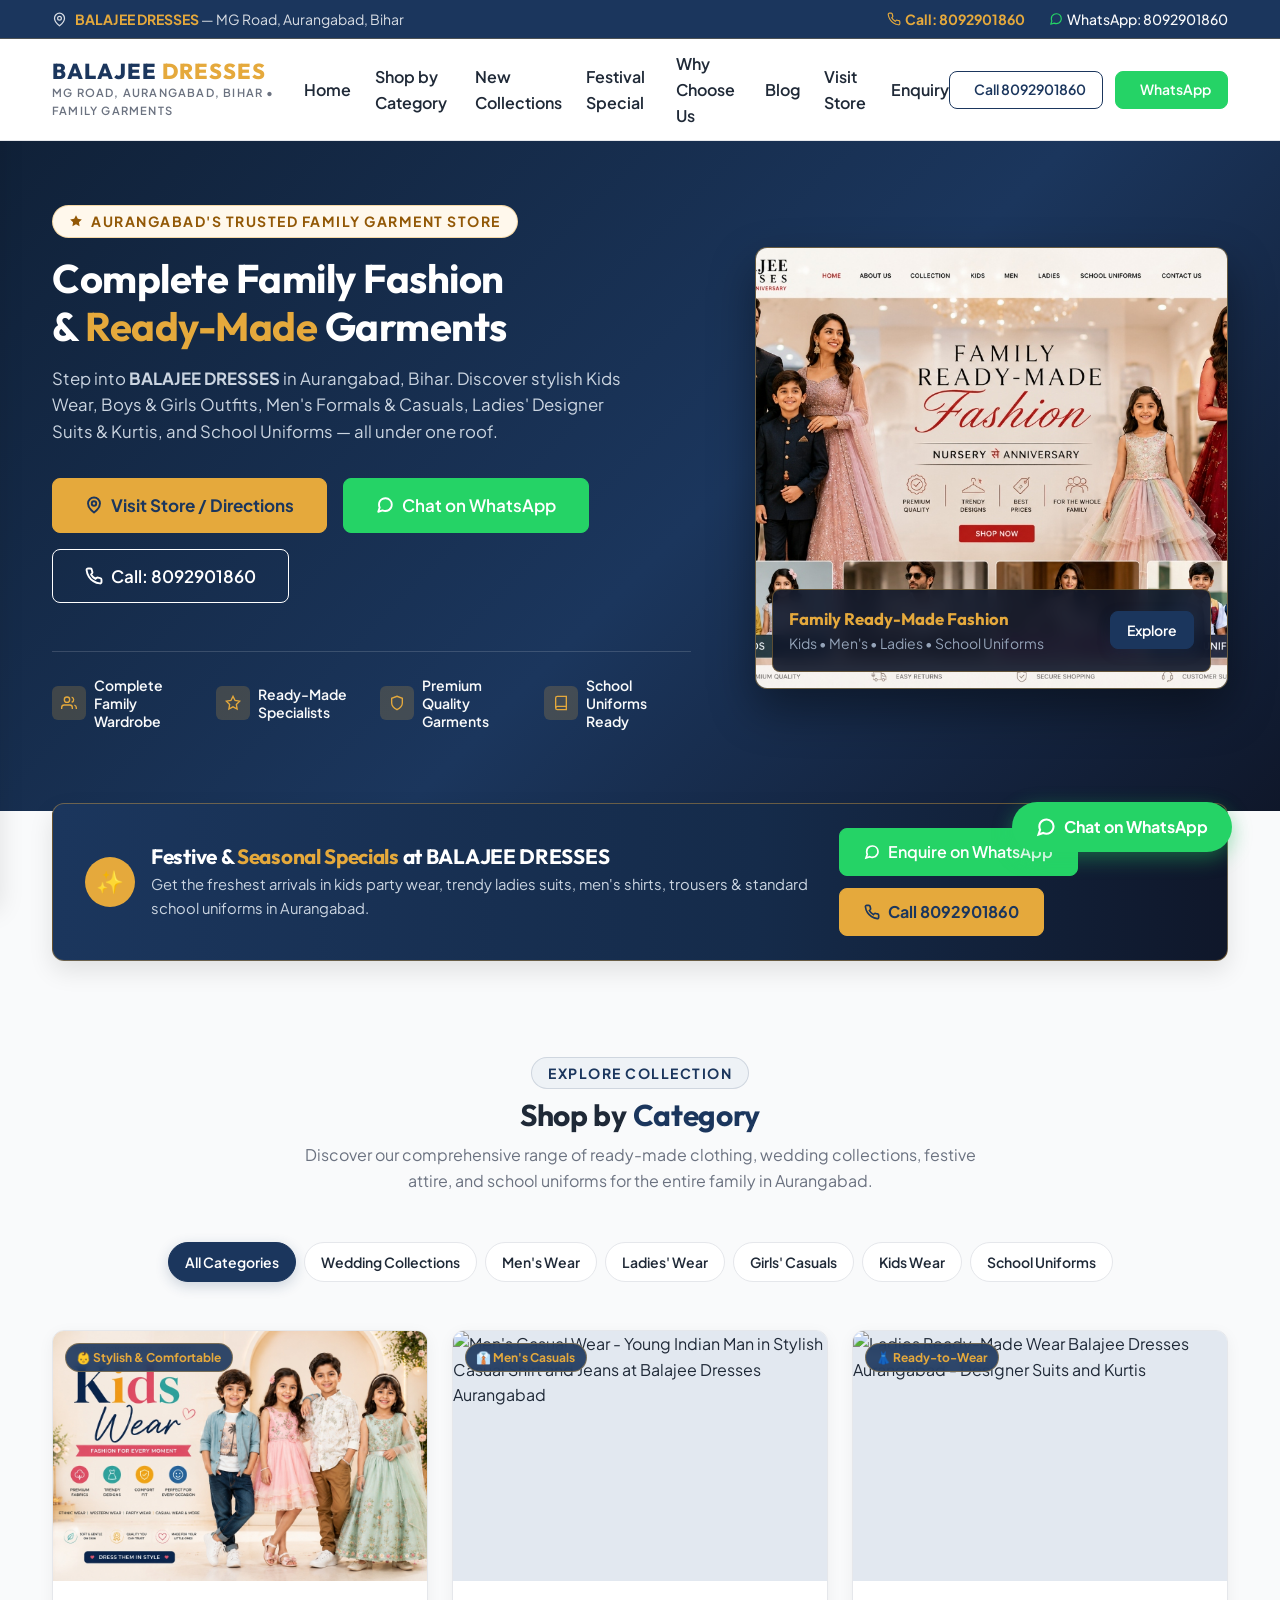
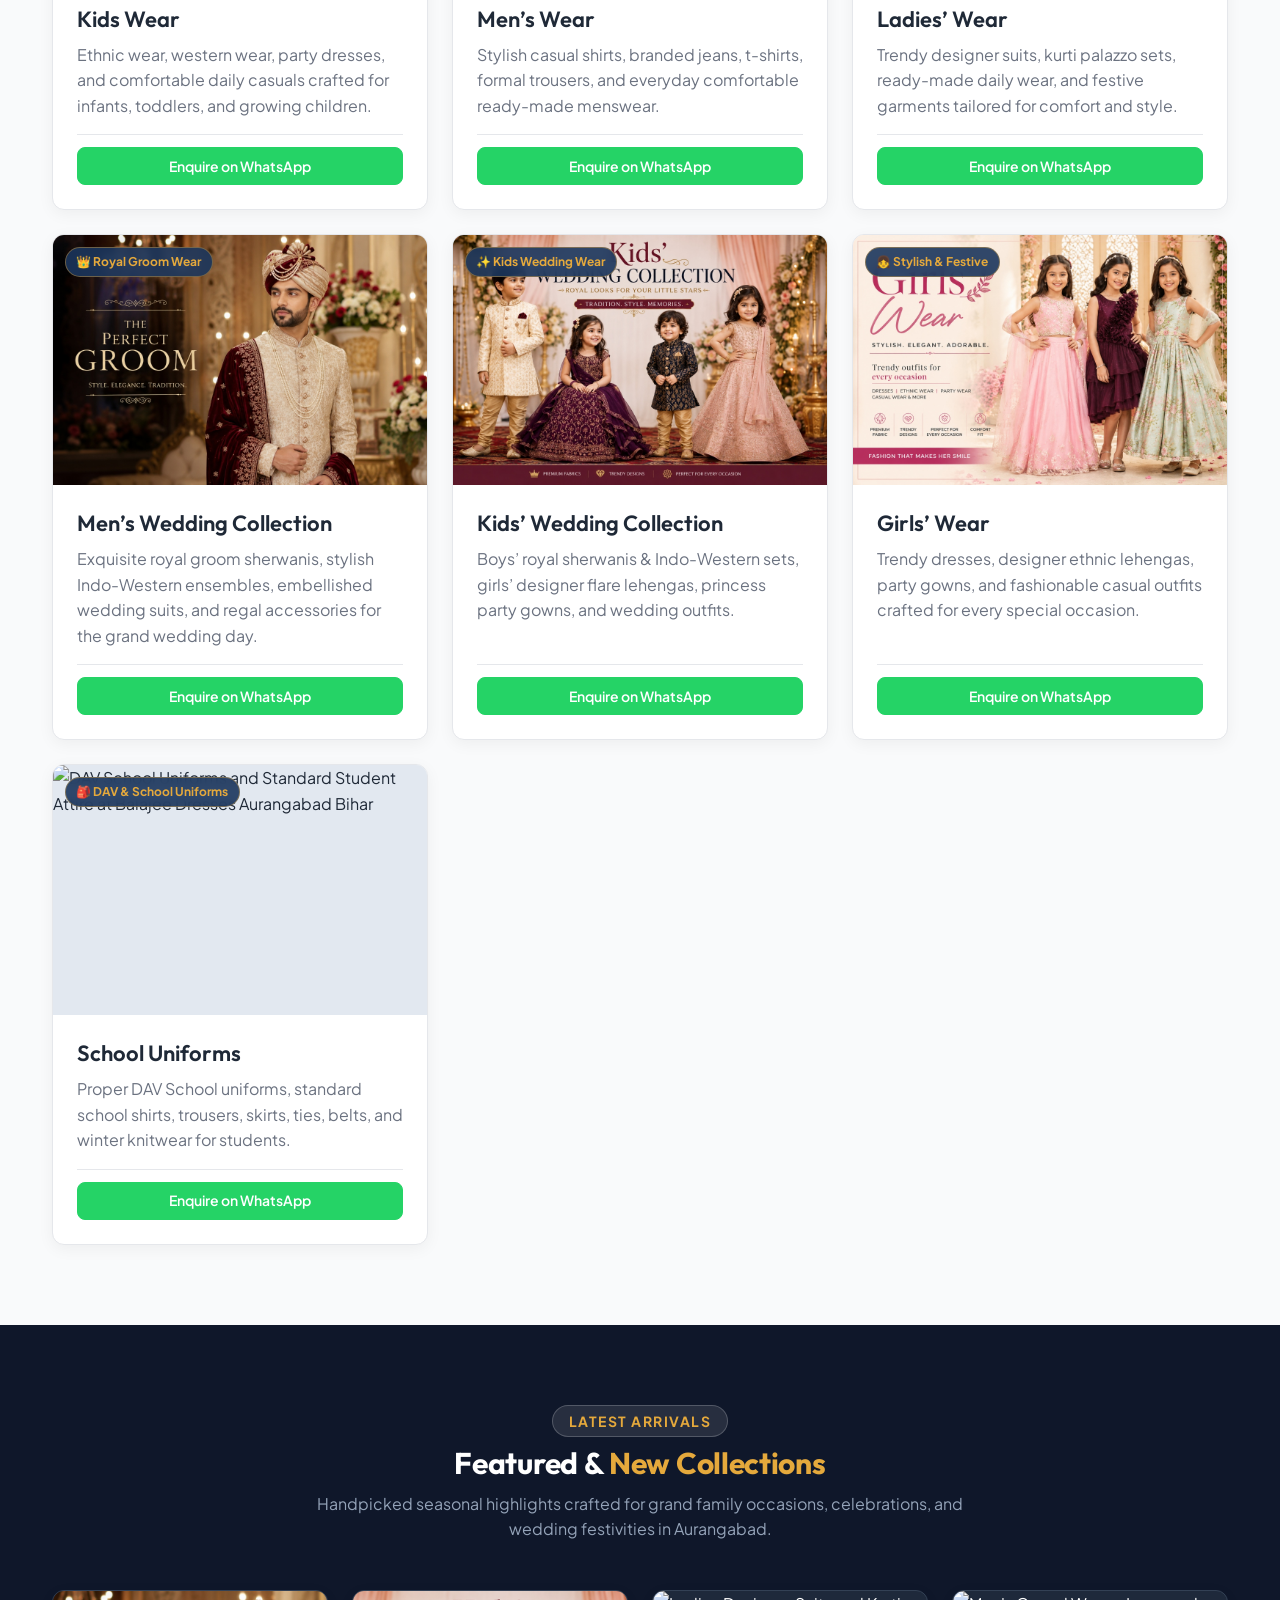
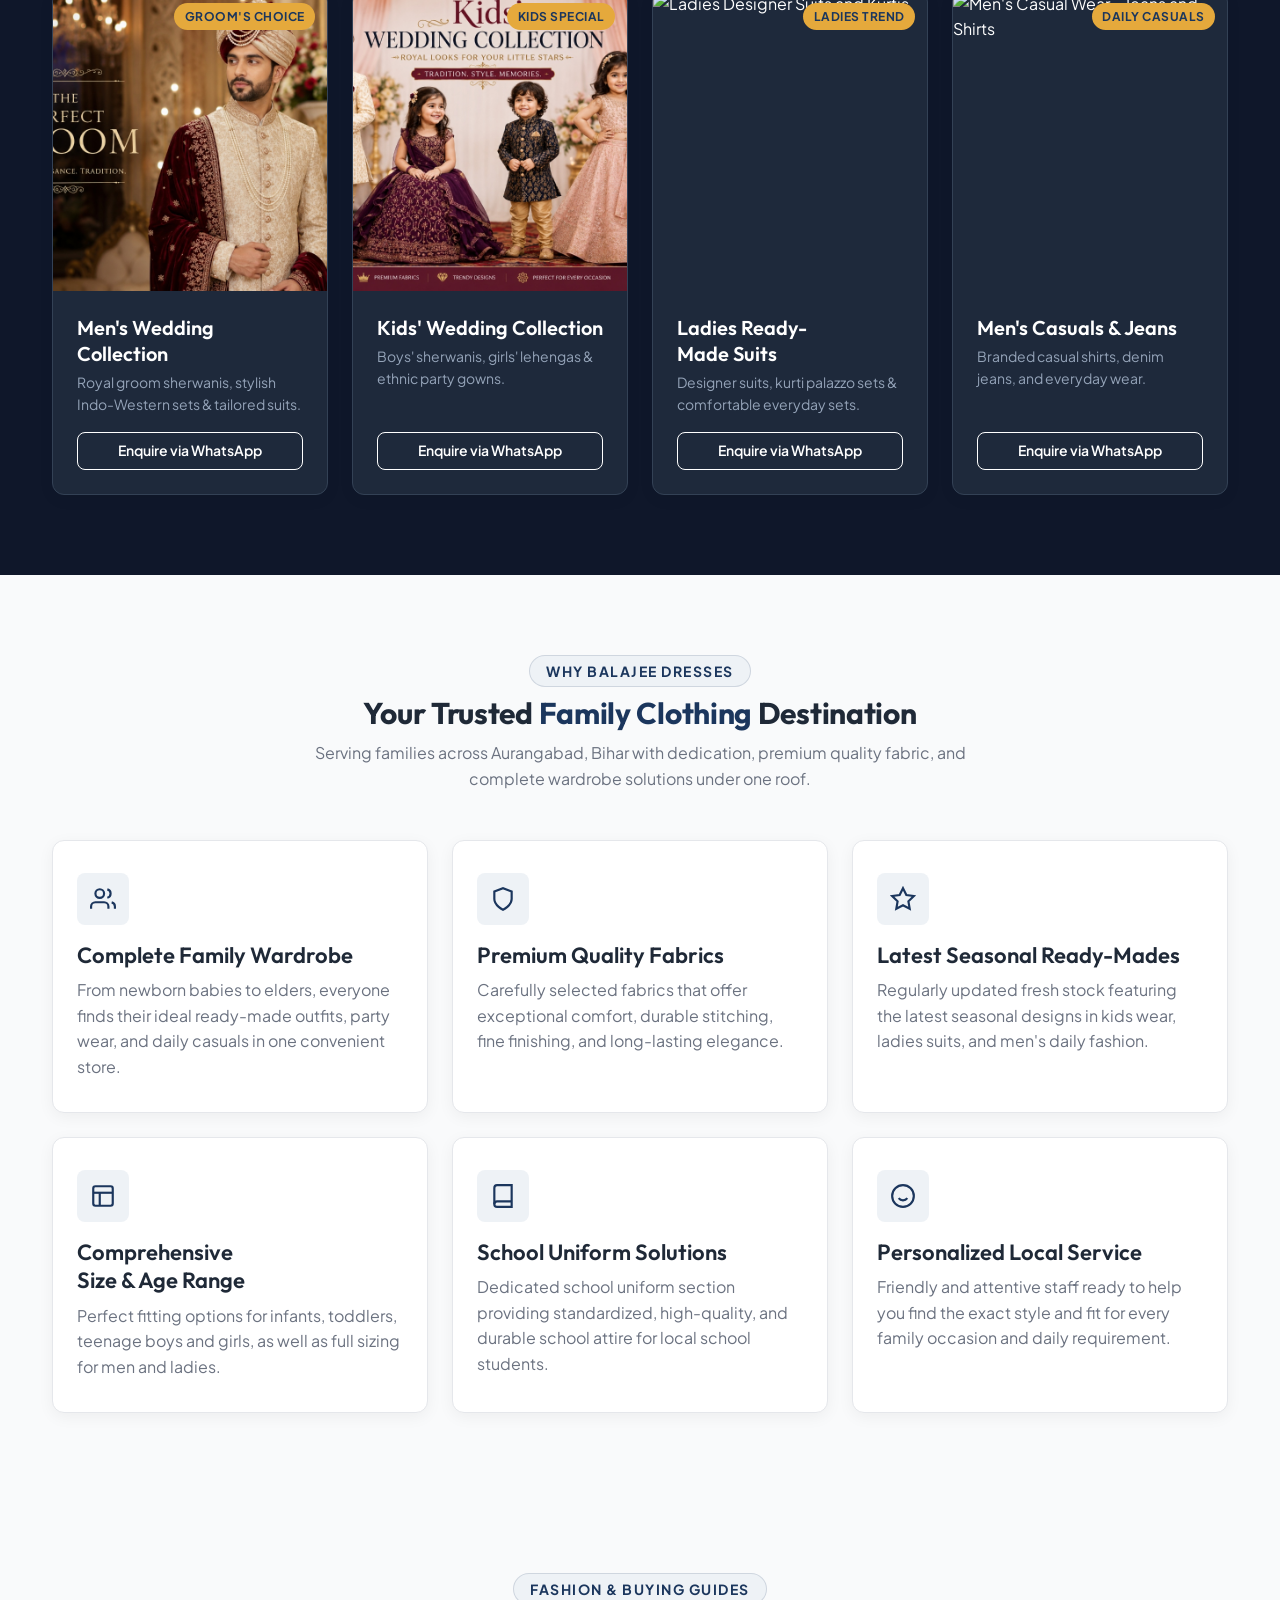
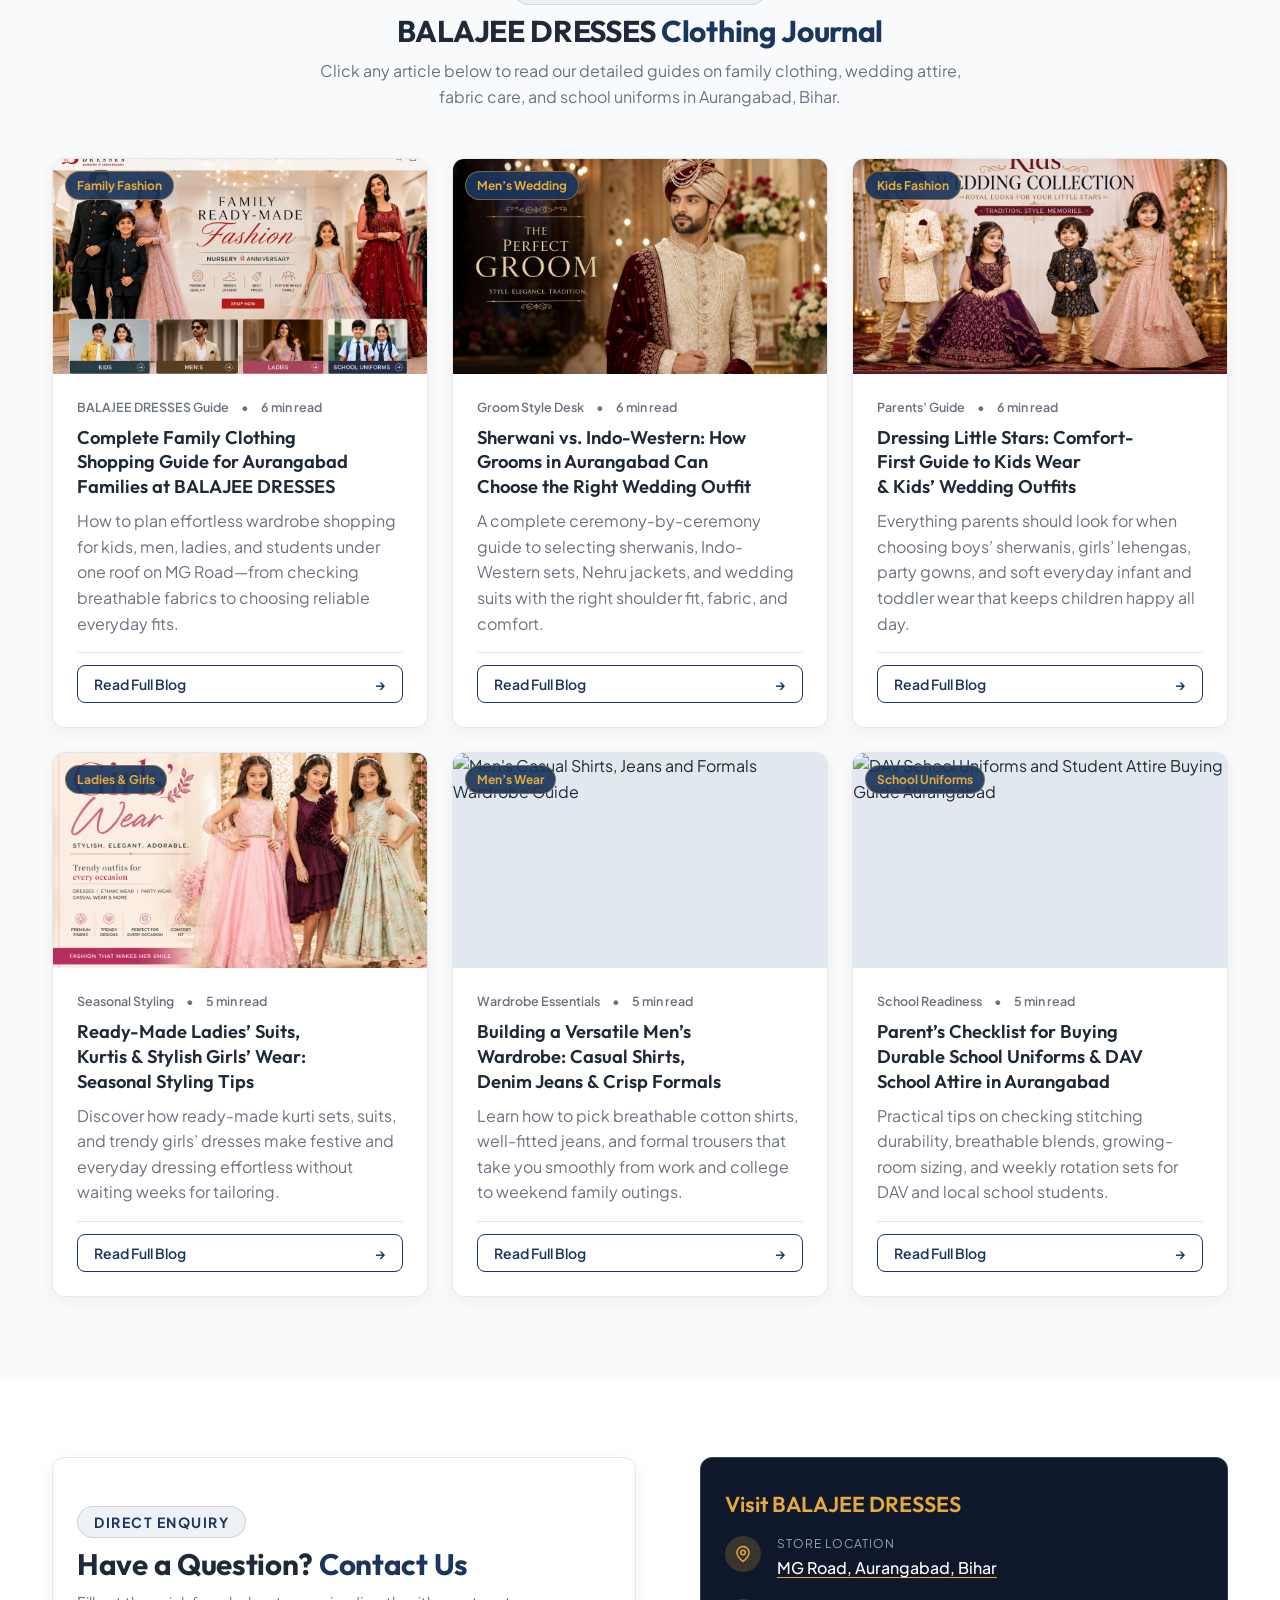
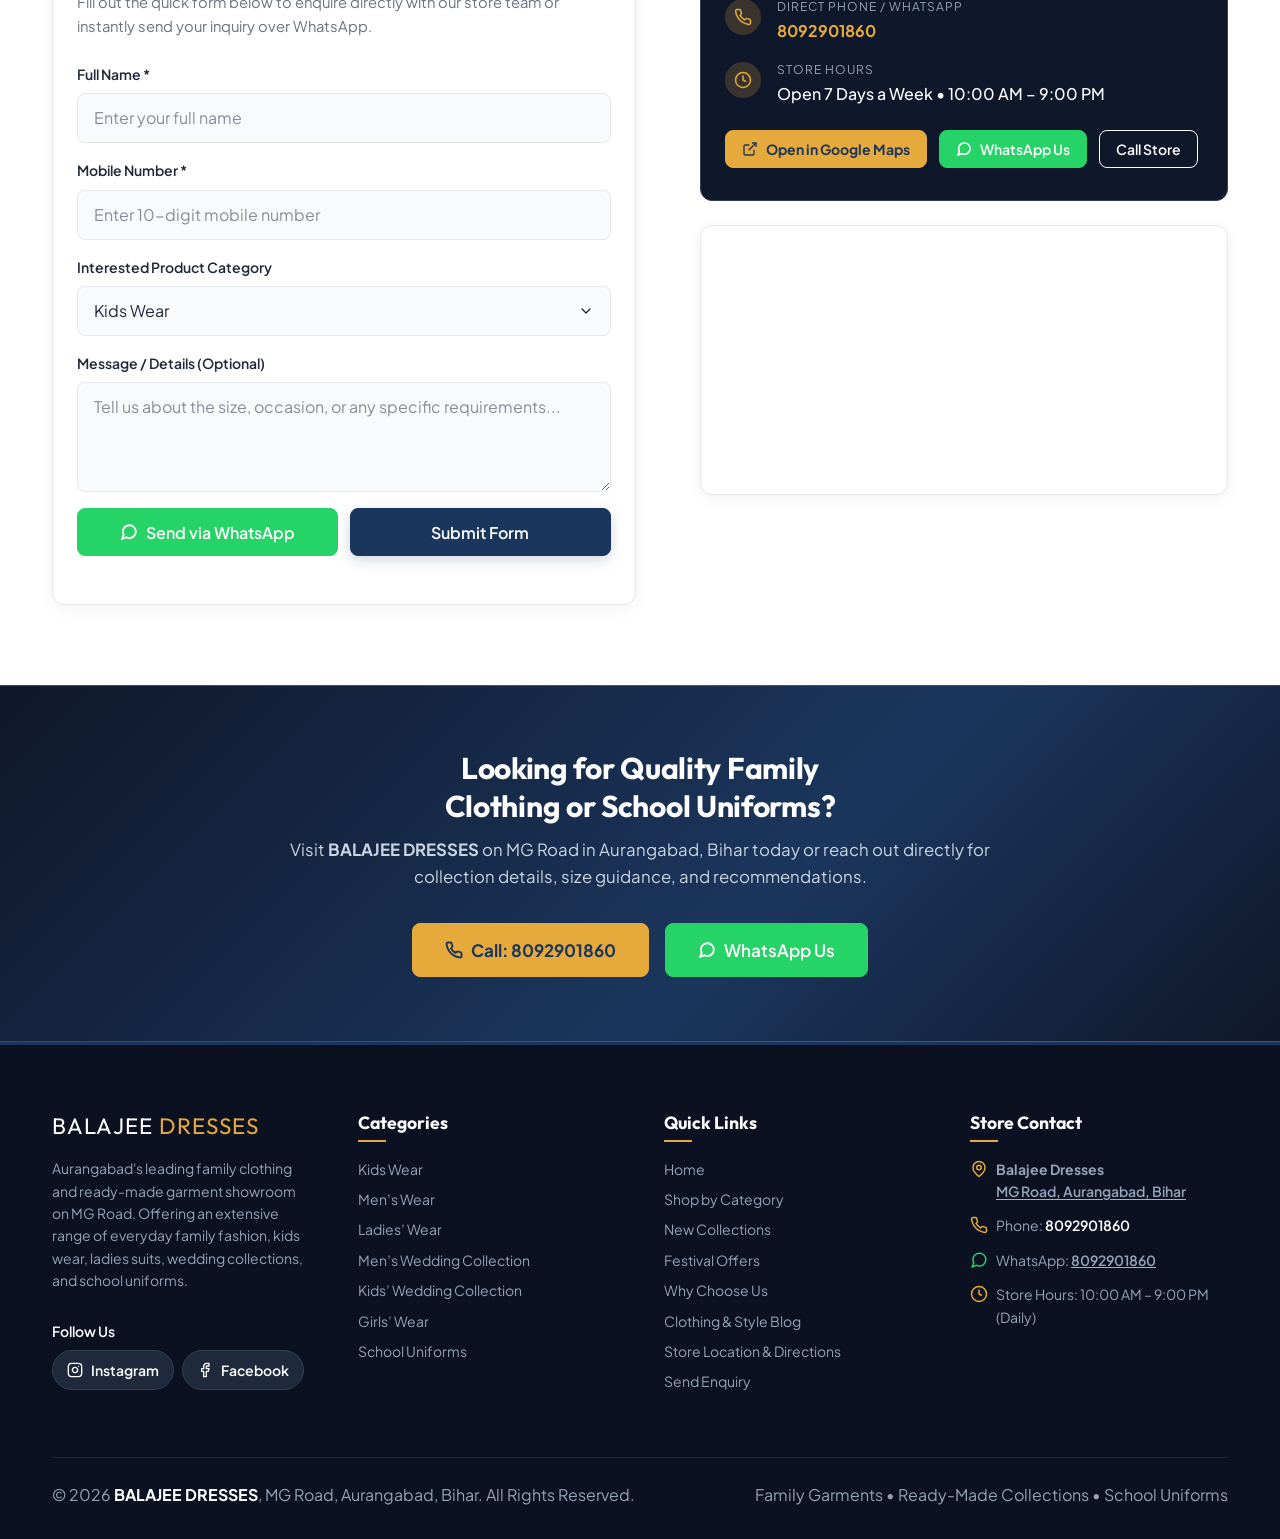
==== commit 03f2636c: "Add files via upload" ====
--- a/websit/index.html
+++ b/websit/index.html
@@ -103,6 +103,7 @@
         <li><a href="#featured" class="nav-link">New Collections</a></li>
         <li><a href="#festive" class="nav-link">Festival Special</a></li>
         <li><a href="#why-us" class="nav-link">Why Choose Us</a></li>
+        <li><a href="#blog" class="nav-link">Blog</a></li>
         <li><a href="#visit-store" class="nav-link">Visit Store</a></li>
         <li><a href="#enquiry" class="nav-link">Enquiry</a></li>
       </ul>
@@ -135,6 +136,7 @@
       <a href="#featured" class="mobile-nav-link"><span>Featured & New Collections</span> <span>→</span></a>
       <a href="#festive" class="mobile-nav-link"><span>Festival Specials</span> <span>→</span></a>
       <a href="#why-us" class="mobile-nav-link"><span>Why Choose Us</span> <span>→</span></a>
+      <a href="#blog" class="mobile-nav-link"><span>Clothing &amp; Style Blog</span> <span>→</span></a>
       <a href="#visit-store" class="mobile-nav-link"><span>Visit Store / Location</span> <span>→</span></a>
       <a href="#enquiry" class="mobile-nav-link"><span>Customer Enquiry</span> <span>→</span></a>
     </div>
@@ -528,6 +530,201 @@
       </div>
     </div>
   </section>
+
+  <!-- ================= CLOTHING & STYLE BLOG ================= -->
+  <section id="blog" class="section blog-section">
+    <div class="container">
+      <div class="section-header">
+        <div class="section-tag">Fashion &amp; Buying Guides</div>
+        <h2 class="section-title">BALAJEE DRESSES <span class="red-text">Clothing Journal</span></h2>
+        <p class="section-subtitle">Click any article below to read our detailed guides on family clothing, wedding attire, fabric care, and school uniforms in Aurangabad, Bihar.</p>
+      </div>
+
+      <div class="blog-grid">
+        <!-- Blog 1 -->
+        <article class="blog-card" data-blog-id="1" tabindex="0" role="button" aria-label="Read article: Complete Family Clothing Shopping Guide for Aurangabad Families">
+          <div class="blog-card-img">
+            <img src="images/hero-family-fashion.jpg" alt="Complete Family Clothing Shopping Guide at Balajee Dresses Aurangabad" loading="lazy">
+            <span class="blog-badge">Family Fashion</span>
+          </div>
+          <div class="blog-card-body">
+            <div class="blog-meta">
+              <span>BALAJEE DRESSES Guide</span>
+              <span>•</span>
+              <span>6 min read</span>
+            </div>
+            <h3 class="blog-card-title">Complete Family Clothing Shopping Guide for Aurangabad Families at BALAJEE DRESSES</h3>
+            <p class="blog-card-excerpt">How to plan effortless wardrobe shopping for kids, men, ladies, and students under one roof on MG Road—from checking breathable fabrics to choosing reliable everyday fits.</p>
+            <div class="blog-card-footer">
+              <button type="button" class="btn btn-outline btn-sm blog-read-btn" data-blog-id="1">
+                <span>Read Full Blog</span>
+                <span>→</span>
+              </button>
+            </div>
+          </div>
+        </article>
+
+        <!-- Blog 2 -->
+        <article class="blog-card" data-blog-id="2" tabindex="0" role="button" aria-label="Read article: Sherwani vs. Indo-Western for Grooms in Aurangabad">
+          <div class="blog-card-img">
+            <img src="images/mens-wedding-collection.jpg" alt="Men's Wedding Collection Sherwani and Indo-Western Guide at Balajee Dresses" loading="lazy">
+            <span class="blog-badge">Men’s Wedding</span>
+          </div>
+          <div class="blog-card-body">
+            <div class="blog-meta">
+              <span>Groom Style Desk</span>
+              <span>•</span>
+              <span>6 min read</span>
+            </div>
+            <h3 class="blog-card-title">Sherwani vs. Indo-Western: How Grooms in Aurangabad Can Choose the Right Wedding Outfit</h3>
+            <p class="blog-card-excerpt">A complete ceremony-by-ceremony guide to selecting sherwanis, Indo-Western sets, Nehru jackets, and wedding suits with the right shoulder fit, fabric, and comfort.</p>
+            <div class="blog-card-footer">
+              <button type="button" class="btn btn-outline btn-sm blog-read-btn" data-blog-id="2">
+                <span>Read Full Blog</span>
+                <span>→</span>
+              </button>
+            </div>
+          </div>
+        </article>
+
+        <!-- Blog 3 -->
+        <article class="blog-card" data-blog-id="3" tabindex="0" role="button" aria-label="Read article: Comfort-First Guide to Kids Wear and Kids Wedding Outfits">
+          <div class="blog-card-img">
+            <img src="images/kids-wedding-collection.jpg" alt="Kids Wear and Kids Wedding Collection Guide at Balajee Dresses" loading="lazy">
+            <span class="blog-badge">Kids Fashion</span>
+          </div>
+          <div class="blog-card-body">
+            <div class="blog-meta">
+              <span>Parents’ Guide</span>
+              <span>•</span>
+              <span>6 min read</span>
+            </div>
+            <h3 class="blog-card-title">Dressing Little Stars: Comfort-First Guide to Kids Wear &amp; Kids’ Wedding Outfits</h3>
+            <p class="blog-card-excerpt">Everything parents should look for when choosing boys’ sherwanis, girls’ lehengas, party gowns, and soft everyday infant and toddler wear that keeps children happy all day.</p>
+            <div class="blog-card-footer">
+              <button type="button" class="btn btn-outline btn-sm blog-read-btn" data-blog-id="3">
+                <span>Read Full Blog</span>
+                <span>→</span>
+              </button>
+            </div>
+          </div>
+        </article>
+
+        <!-- Blog 4 -->
+        <article class="blog-card" data-blog-id="4" tabindex="0" role="button" aria-label="Read article: Ready-Made Ladies Suits, Kurtis and Stylish Girls Wear">
+          <div class="blog-card-img">
+            <img src="images/girls-wear.jpg" alt="Ladies Ready-Made Suits, Kurtis and Girls Wear Guide at Balajee Dresses" loading="lazy">
+            <span class="blog-badge">Ladies &amp; Girls</span>
+          </div>
+          <div class="blog-card-body">
+            <div class="blog-meta">
+              <span>Seasonal Styling</span>
+              <span>•</span>
+              <span>5 min read</span>
+            </div>
+            <h3 class="blog-card-title">Ready-Made Ladies’ Suits, Kurtis &amp; Stylish Girls’ Wear: Seasonal Styling Tips</h3>
+            <p class="blog-card-excerpt">Discover how ready-made kurti sets, suits, and trendy girls’ dresses make festive and everyday dressing effortless without waiting weeks for tailoring.</p>
+            <div class="blog-card-footer">
+              <button type="button" class="btn btn-outline btn-sm blog-read-btn" data-blog-id="4">
+                <span>Read Full Blog</span>
+                <span>→</span>
+              </button>
+            </div>
+          </div>
+        </article>
+
+        <!-- Blog 5 -->
+        <article class="blog-card" data-blog-id="5" tabindex="0" role="button" aria-label="Read article: Building a Versatile Men's Wardrobe">
+          <div class="blog-card-img">
+            <img src="https://images.unsplash.com/photo-1618886614638-80e3c103d31a?auto=format&fit=crop&w=600&q=80" alt="Men's Casual Shirts, Jeans and Formals Wardrobe Guide" loading="lazy">
+            <span class="blog-badge">Men’s Wear</span>
+          </div>
+          <div class="blog-card-body">
+            <div class="blog-meta">
+              <span>Wardrobe Essentials</span>
+              <span>•</span>
+              <span>5 min read</span>
+            </div>
+            <h3 class="blog-card-title">Building a Versatile Men’s Wardrobe: Casual Shirts, Denim Jeans &amp; Crisp Formals</h3>
+            <p class="blog-card-excerpt">Learn how to pick breathable cotton shirts, well-fitted jeans, and formal trousers that take you smoothly from work and college to weekend family outings.</p>
+            <div class="blog-card-footer">
+              <button type="button" class="btn btn-outline btn-sm blog-read-btn" data-blog-id="5">
+                <span>Read Full Blog</span>
+                <span>→</span>
+              </button>
+            </div>
+          </div>
+        </article>
+
+        <!-- Blog 6 -->
+        <article class="blog-card" data-blog-id="6" tabindex="0" role="button" aria-label="Read article: Parent's Checklist for Buying Durable School Uniforms in Aurangabad">
+          <div class="blog-card-img">
+            <img src="https://images.unsplash.com/photo-1588072432836-e10032774350?auto=format&fit=crop&w=600&q=80" alt="DAV School Uniforms and Student Attire Buying Guide Aurangabad" loading="lazy">
+            <span class="blog-badge">School Uniforms</span>
+          </div>
+          <div class="blog-card-body">
+            <div class="blog-meta">
+              <span>School Readiness</span>
+              <span>•</span>
+              <span>5 min read</span>
+            </div>
+            <h3 class="blog-card-title">Parent’s Checklist for Buying Durable School Uniforms &amp; DAV School Attire in Aurangabad</h3>
+            <p class="blog-card-excerpt">Practical tips on checking stitching durability, breathable blends, growing-room sizing, and weekly rotation sets for DAV and local school students.</p>
+            <div class="blog-card-footer">
+              <button type="button" class="btn btn-outline btn-sm blog-read-btn" data-blog-id="6">
+                <span>Read Full Blog</span>
+                <span>→</span>
+              </button>
+            </div>
+          </div>
+        </article>
+      </div>
+    </div>
+  </section>
+
+  <!-- Blog Article Reader Modal -->
+  <div id="blogModal" class="blog-modal-overlay" role="dialog" aria-modal="true" aria-labelledby="blogModalTitle" aria-hidden="true">
+    <div class="blog-modal">
+      <div class="blog-modal-topbar">
+        <span class="blog-modal-brand">BALAJEE DRESSES • Clothing Journal</span>
+        <button type="button" id="blogModalClose" class="blog-modal-close" aria-label="Close article">&times;</button>
+      </div>
+      <div class="blog-modal-hero">
+        <img id="blogModalImage" src="" alt="">
+      </div>
+      <div class="blog-modal-body">
+        <div class="blog-modal-meta">
+          <span id="blogModalCategory" class="blog-modal-tag"></span>
+          <span id="blogModalReadTime"></span>
+          <span>•</span>
+          <span>BALAJEE DRESSES, MG Road, Aurangabad</span>
+        </div>
+        <h2 id="blogModalTitle" class="blog-modal-title"></h2>
+        <div id="blogModalContent" class="blog-modal-article"></div>
+
+        <div class="blog-modal-cta">
+          <h4>Explore This Collection at BALAJEE DRESSES</h4>
+          <p>Visit our showroom on MG Road, Aurangabad, Bihar or reach us directly on WhatsApp or phone for sizing help and current collection details.</p>
+          <div class="blog-modal-cta-actions">
+            <a id="blogModalWhatsapp" href="https://wa.me/918092901860" target="_blank" rel="noopener noreferrer" class="btn btn-whatsapp btn-sm">
+              <span>WhatsApp: 8092901860</span>
+            </a>
+            <a href="tel:8092901860" class="btn btn-accent btn-sm">
+              <span>Call: 8092901860</span>
+            </a>
+            <a href="https://maps.app.goo.gl/mRDYbyfSiMHTGyM26?g_st=ac" target="_blank" rel="noopener noreferrer" class="btn btn-outline-white btn-sm">
+              <span>Visit MG Road Store</span>
+            </a>
+          </div>
+        </div>
+
+        <div class="blog-modal-nav">
+          <button type="button" id="blogPrevBtn" class="btn btn-outline btn-sm">← Previous Blog</button>
+          <button type="button" id="blogNextBtn" class="btn btn-primary btn-sm">Next Blog →</button>
+        </div>
+      </div>
+    </div>
+  </div>
 
   <!-- ================= CUSTOMER ENQUIRY & STORE VISIT ================= -->
   <section id="enquiry" class="section section-white">
@@ -683,6 +880,19 @@
         <div class="footer-brand">
           <div class="footer-brand-title">BALAJEE <span>DRESSES</span></div>
           <p class="footer-text">Aurangabad's leading family clothing and ready-made garment showroom on MG Road. Offering an extensive range of everyday family fashion, kids wear, ladies suits, wedding collections, and school uniforms.</p>
+          <div class="footer-social-group">
+            <span class="footer-social-label">Follow Us</span>
+            <div class="footer-social-links">
+              <a href="https://www.instagram.com/_balaji_dresses_/" target="_blank" rel="noopener noreferrer" class="footer-social-btn instagram" aria-label="Follow Balajee Dresses on Instagram">
+                <svg width="16" height="16" viewBox="0 0 24 24" fill="none" stroke="currentColor" stroke-width="2" stroke-linecap="round" stroke-linejoin="round"><rect x="2" y="2" width="20" height="20" rx="5" ry="5"/><path d="M16 11.37A4 4 0 1 1 12.63 8 4 4 0 0 1 16 11.37z"/><line x1="17.5" y1="6.5" x2="17.51" y2="6.5"/></svg>
+                <span>Instagram</span>
+              </a>
+              <a href="https://www.facebook.com/profile.php?id=100054691723091" target="_blank" rel="noopener noreferrer" class="footer-social-btn facebook" aria-label="Follow Balajee Dresses on Facebook">
+                <svg width="16" height="16" viewBox="0 0 24 24" fill="none" stroke="currentColor" stroke-width="2" stroke-linecap="round" stroke-linejoin="round"><path d="M18 2h-3a5 5 0 0 0-5 5v3H7v4h3v8h4v-8h3l1-4h-4V7a1 1 0 0 1 1-1h3z"/></svg>
+                <span>Facebook</span>
+              </a>
+            </div>
+          </div>
         </div>
 
         <div class="footer-col">
@@ -706,6 +916,7 @@
             <a href="#featured" class="footer-link">New Collections</a>
             <a href="#festive" class="footer-link">Festival Offers</a>
             <a href="#why-us" class="footer-link">Why Choose Us</a>
+            <a href="#blog" class="footer-link">Clothing &amp; Style Blog</a>
             <a href="#visit-store" class="footer-link">Store Location &amp; Directions</a>
             <a href="#enquiry" class="footer-link">Send Enquiry</a>
           </div>
--- a/websit/style.css
+++ b/websit/style.css
@@ -1801,4 +1801,362 @@
   font-size: 1.4rem;
 }
 
-
+/* --------------------------------------------------------------------------
+   15. Footer Social Links (Instagram & Facebook)
+   -------------------------------------------------------------------------- */
+.footer-social-group {
+  margin-top: var(--space-md);
+}
+
+.footer-social-label {
+  font-size: var(--text-small);
+  font-weight: 600;
+  color: var(--color-white);
+  margin-bottom: var(--space-xs);
+  display: block;
+}
+
+.footer-social-links {
+  display: flex;
+  flex-wrap: wrap;
+  gap: var(--space-xs);
+}
+
+.footer-social-btn {
+  display: inline-flex;
+  align-items: center;
+  gap: 0.45rem;
+  padding: 0.5rem 0.9rem;
+  border-radius: var(--radius-full);
+  background-color: #1E293B;
+  border: 1px solid #334155;
+  color: var(--color-white);
+  font-size: var(--text-small);
+  font-weight: 600;
+  transition: var(--transition-standard);
+}
+
+.footer-social-btn svg {
+  flex-shrink: 0;
+}
+
+.footer-social-btn.instagram:hover {
+  background: linear-gradient(45deg, #f09433, #e6683c, #dc2743, #cc2366, #bc1888);
+  border-color: transparent;
+  color: var(--color-white);
+  transform: translateY(-2px);
+}
+
+.footer-social-btn.facebook:hover {
+  background-color: #1877F2;
+  border-color: #1877F2;
+  color: var(--color-white);
+  transform: translateY(-2px);
+}
+
+/* --------------------------------------------------------------------------
+   16. Clothing & Fashion Blog Section + Article Reader Modal
+   -------------------------------------------------------------------------- */
+.blog-section {
+  background-color: var(--color-neutral-1);
+}
+
+.blog-grid {
+  display: grid;
+  grid-template-columns: repeat(auto-fit, minmax(300px, 1fr));
+  gap: var(--space-lg);
+}
+
+.blog-card {
+  background-color: var(--color-white);
+  border-radius: var(--radius-lg);
+  overflow: hidden;
+  border: 1px solid var(--color-neutral-2);
+  box-shadow: var(--shadow-card);
+  transition: var(--transition-standard);
+  display: flex;
+  flex-direction: column;
+  cursor: pointer;
+}
+
+.blog-card:hover {
+  transform: translateY(-4px);
+  box-shadow: var(--shadow-card-hover);
+  border-color: var(--color-accent);
+}
+
+.blog-card-img {
+  position: relative;
+  height: 215px;
+  overflow: hidden;
+  background-color: #E2E8F0;
+}
+
+.blog-card-img img {
+  width: 100%;
+  height: 100%;
+  object-fit: cover;
+  transition: transform 0.5s ease;
+}
+
+.blog-card:hover .blog-card-img img {
+  transform: scale(1.05);
+}
+
+.blog-badge {
+  position: absolute;
+  top: var(--space-sm);
+  left: var(--space-sm);
+  background-color: rgba(27, 54, 93, 0.92);
+  color: var(--color-accent);
+  font-size: 0.75rem;
+  font-weight: 700;
+  padding: 0.25rem 0.7rem;
+  border-radius: var(--radius-full);
+  border: 1px solid rgba(229, 169, 60, 0.45);
+}
+
+.blog-card-body {
+  padding: var(--space-lg);
+  display: flex;
+  flex-direction: column;
+  flex-grow: 1;
+}
+
+.blog-meta {
+  display: flex;
+  align-items: center;
+  gap: var(--space-sm);
+  font-size: 0.78rem;
+  font-weight: 600;
+  color: var(--color-text-muted);
+  margin-bottom: var(--space-xs);
+}
+
+.blog-card-title {
+  font-size: 1.15rem;
+  line-height: 1.35;
+  color: var(--color-text-dark);
+  margin-bottom: var(--space-xs);
+}
+
+.blog-card-excerpt {
+  font-size: var(--text-body);
+  color: var(--color-text-muted);
+  line-height: var(--lh-body);
+  margin-bottom: var(--space-md);
+  flex-grow: 1;
+}
+
+.blog-card-footer {
+  padding-top: var(--space-sm);
+  border-top: 1px solid var(--color-neutral-2);
+  display: flex;
+  align-items: center;
+  justify-content: space-between;
+}
+
+.blog-read-btn {
+  width: 100%;
+  justify-content: space-between;
+}
+
+/* Blog Reader Modal */
+.blog-modal-overlay {
+  display: none;
+  position: fixed;
+  inset: 0;
+  z-index: 2000;
+  background-color: rgba(15, 23, 42, 0.78);
+  backdrop-filter: blur(5px);
+  padding: var(--space-md);
+  overflow-y: auto;
+  align-items: flex-start;
+  justify-content: center;
+}
+
+.blog-modal-overlay.open {
+  display: flex;
+}
+
+.blog-modal {
+  background-color: var(--color-white);
+  width: 100%;
+  max-width: 820px;
+  margin: var(--space-lg) auto;
+  border-radius: var(--radius-lg);
+  overflow: hidden;
+  box-shadow: 0 25px 60px rgba(0, 0, 0, 0.35);
+  border: 1px solid rgba(229, 169, 60, 0.35);
+  animation: fadeIn 0.25s ease forwards;
+}
+
+.blog-modal-topbar {
+  position: sticky;
+  top: 0;
+  z-index: 5;
+  display: flex;
+  align-items: center;
+  justify-content: space-between;
+  gap: var(--space-sm);
+  padding: var(--space-sm) var(--space-lg);
+  background-color: #0F172A;
+  color: var(--color-white);
+  border-bottom: 1px solid rgba(229, 169, 60, 0.3);
+}
+
+.blog-modal-brand {
+  font-family: var(--font-heading);
+  font-size: 0.9rem;
+  font-weight: 700;
+  color: var(--color-accent);
+  letter-spacing: 0.5px;
+}
+
+.blog-modal-close {
+  display: inline-flex;
+  align-items: center;
+  justify-content: center;
+  width: 38px;
+  height: 38px;
+  border-radius: var(--radius-full);
+  border: 1px solid rgba(255, 255, 255, 0.25);
+  background-color: rgba(255, 255, 255, 0.08);
+  color: var(--color-white);
+  font-size: 1.35rem;
+  line-height: 1;
+  cursor: pointer;
+  transition: var(--transition-standard);
+}
+
+.blog-modal-close:hover {
+  background-color: var(--color-accent);
+  border-color: var(--color-accent);
+  color: var(--color-primary);
+}
+
+.blog-modal-hero {
+  width: 100%;
+  max-height: 340px;
+  overflow: hidden;
+  background-color: #0F172A;
+}
+
+.blog-modal-hero img {
+  width: 100%;
+  height: 320px;
+  object-fit: cover;
+  display: block;
+}
+
+.blog-modal-body {
+  padding: var(--space-xl) var(--space-lg);
+}
+
+@media (min-width: 768px) {
+  .blog-modal-body {
+    padding: var(--space-2xl);
+  }
+}
+
+.blog-modal-meta {
+  display: flex;
+  flex-wrap: wrap;
+  align-items: center;
+  gap: var(--space-sm);
+  margin-bottom: var(--space-sm);
+  font-size: var(--text-small);
+  color: var(--color-text-muted);
+  font-weight: 600;
+}
+
+.blog-modal-tag {
+  background-color: var(--color-accent-light);
+  color: var(--color-primary);
+  border: 1px solid var(--color-accent);
+  padding: 0.2rem 0.7rem;
+  border-radius: var(--radius-full);
+  font-size: 0.78rem;
+  font-weight: 700;
+}
+
+.blog-modal-title {
+  font-size: 1.6rem;
+  line-height: 1.25;
+  color: var(--color-primary);
+  margin-bottom: var(--space-md);
+}
+
+@media (min-width: 768px) {
+  .blog-modal-title {
+    font-size: 2rem;
+  }
+}
+
+.blog-modal-article h4 {
+  font-family: var(--font-heading);
+  font-size: 1.18rem;
+  color: var(--color-primary);
+  margin-top: var(--space-lg);
+  margin-bottom: var(--space-xs);
+}
+
+.blog-modal-article p {
+  font-size: 1rem;
+  line-height: 1.75;
+  color: var(--color-text-dark);
+  margin-bottom: var(--space-md);
+}
+
+.blog-modal-article ul {
+  margin: var(--space-xs) 0 var(--space-md) var(--space-lg);
+  display: flex;
+  flex-direction: column;
+  gap: 0.45rem;
+}
+
+.blog-modal-article li {
+  font-size: 0.98rem;
+  line-height: 1.65;
+  color: var(--color-text-dark);
+}
+
+.blog-modal-cta {
+  margin-top: var(--space-xl);
+  padding: var(--space-lg);
+  border-radius: var(--radius-lg);
+  background: linear-gradient(135deg, #0F172A 0%, #1B365D 100%);
+  color: var(--color-white);
+  border: 1px solid rgba(229, 169, 60, 0.35);
+}
+
+.blog-modal-cta h4 {
+  color: var(--color-accent);
+  margin-top: 0;
+  margin-bottom: var(--space-2xs);
+}
+
+.blog-modal-cta p {
+  color: #CBD5E1;
+  font-size: 0.95rem;
+  margin-bottom: var(--space-md);
+}
+
+.blog-modal-cta-actions {
+  display: flex;
+  flex-wrap: wrap;
+  gap: var(--space-sm);
+}
+
+.blog-modal-nav {
+  display: flex;
+  justify-content: space-between;
+  align-items: center;
+  gap: var(--space-sm);
+  flex-wrap: wrap;
+  margin-top: var(--space-lg);
+  padding-top: var(--space-md);
+  border-top: 1px solid var(--color-neutral-2);
+}
+
+
